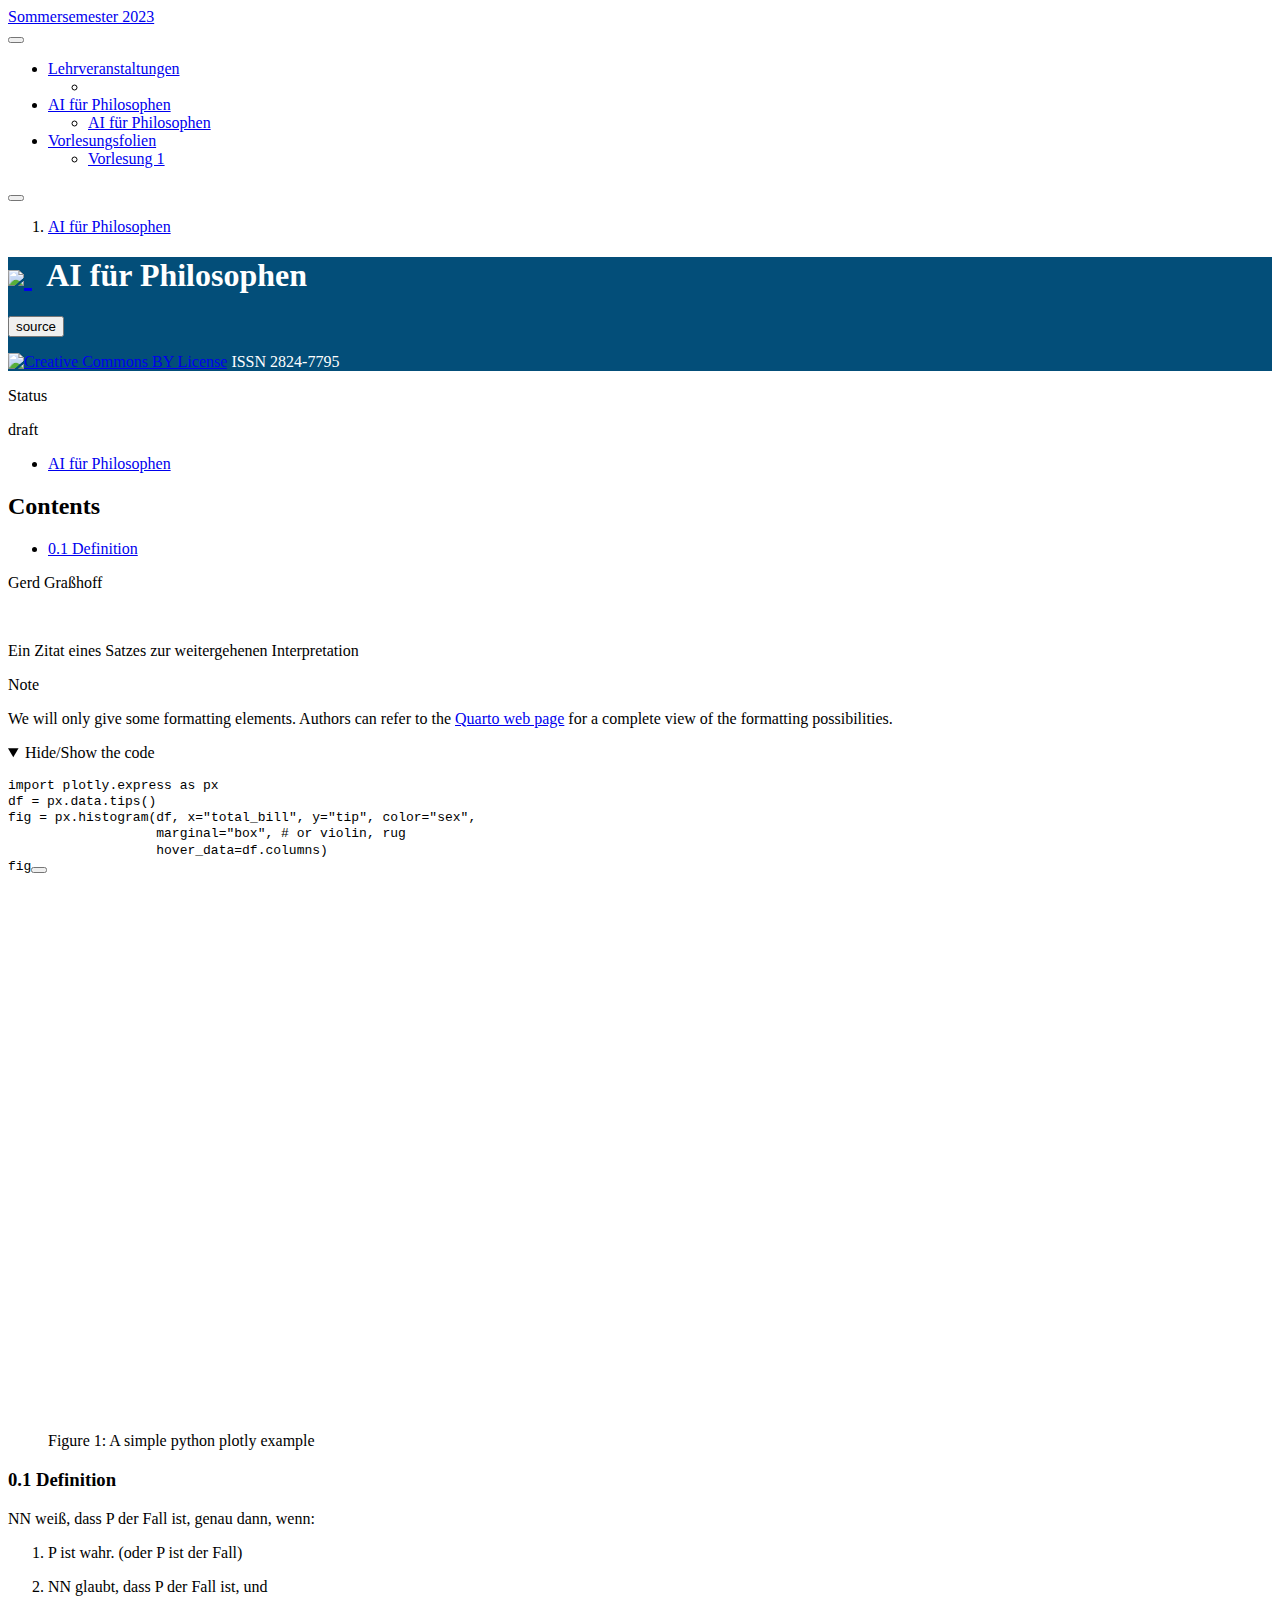
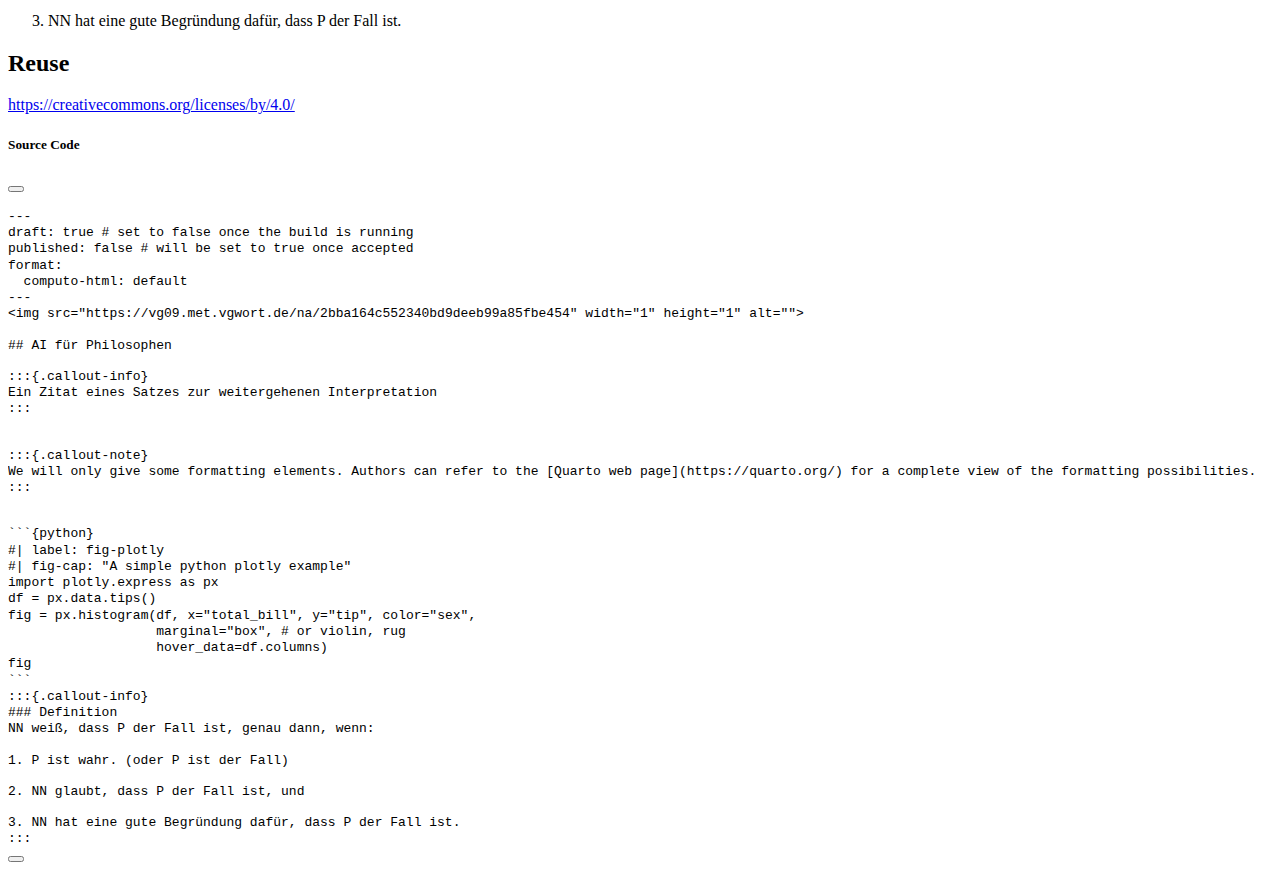
==== sources/kapitel1.html @ 169c11c6 "Built site for gh-pages" ====
<!DOCTYPE html>
<html xmlns="http://www.w3.org/1999/xhtml" lang="en" xml:lang="en"><head>

<meta charset="utf-8">
<meta name="generator" content="quarto-1.3.321">

<meta name="viewport" content="width=device-width, initial-scale=1.0, user-scalable=yes">


<title>Sommersemester 2023 – kapitel1</title>
<style>
code{white-space: pre-wrap;}
span.smallcaps{font-variant: small-caps;}
div.columns{display: flex; gap: min(4vw, 1.5em);}
div.column{flex: auto; overflow-x: auto;}
div.hanging-indent{margin-left: 1.5em; text-indent: -1.5em;}
ul.task-list{list-style: none;}
ul.task-list li input[type="checkbox"] {
  width: 0.8em;
  margin: 0 0.8em 0.2em -1em; /* quarto-specific, see https://github.com/quarto-dev/quarto-cli/issues/4556 */ 
  vertical-align: middle;
}
/* CSS for syntax highlighting */
pre > code.sourceCode { white-space: pre; position: relative; }
pre > code.sourceCode > span { display: inline-block; line-height: 1.25; }
pre > code.sourceCode > span:empty { height: 1.2em; }
.sourceCode { overflow: visible; }
code.sourceCode > span { color: inherit; text-decoration: inherit; }
div.sourceCode { margin: 1em 0; }
pre.sourceCode { margin: 0; }
@media screen {
div.sourceCode { overflow: auto; }
}
@media print {
pre > code.sourceCode { white-space: pre-wrap; }
pre > code.sourceCode > span { text-indent: -5em; padding-left: 5em; }
}
pre.numberSource code
  { counter-reset: source-line 0; }
pre.numberSource code > span
  { position: relative; left: -4em; counter-increment: source-line; }
pre.numberSource code > span > a:first-child::before
  { content: counter(source-line);
    position: relative; left: -1em; text-align: right; vertical-align: baseline;
    border: none; display: inline-block;
    -webkit-touch-callout: none; -webkit-user-select: none;
    -khtml-user-select: none; -moz-user-select: none;
    -ms-user-select: none; user-select: none;
    padding: 0 4px; width: 4em;
  }
pre.numberSource { margin-left: 3em;  padding-left: 4px; }
div.sourceCode
  {   }
@media screen {
pre > code.sourceCode > span > a:first-child::before { text-decoration: underline; }
}
</style>


<script src="../site_libs/quarto-nav/quarto-nav.js"></script>
<script src="../site_libs/quarto-nav/headroom.min.js"></script>
<script src="../site_libs/clipboard/clipboard.min.js"></script>
<script src="../site_libs/quarto-search/autocomplete.umd.js"></script>
<script src="../site_libs/quarto-search/fuse.min.js"></script>
<script src="../site_libs/quarto-search/quarto-search.js"></script>
<meta name="quarto:offset" content="../">
<script src="../site_libs/quarto-html/quarto.js"></script>
<script src="../site_libs/quarto-html/popper.min.js"></script>
<script src="../site_libs/quarto-html/tippy.umd.min.js"></script>
<script src="../site_libs/quarto-html/anchor.min.js"></script>
<link href="../site_libs/quarto-html/tippy.css" rel="stylesheet">
<link href="../site_libs/quarto-html/quarto-syntax-highlighting.css" rel="stylesheet" id="quarto-text-highlighting-styles">
<script src="../site_libs/bootstrap/bootstrap.min.js"></script>
<link href="../site_libs/bootstrap/bootstrap-icons.css" rel="stylesheet">
<link href="../site_libs/bootstrap/bootstrap.min.css" rel="stylesheet" id="quarto-bootstrap" data-mode="light">
<script id="quarto-search-options" type="application/json">{
  "location": "navbar",
  "copy-button": false,
  "collapse-after": 3,
  "panel-placement": "end",
  "type": "overlay",
  "limit": 20,
  "language": {
    "search-no-results-text": "No results",
    "search-matching-documents-text": "matching documents",
    "search-copy-link-title": "Copy link to search",
    "search-hide-matches-text": "Hide additional matches",
    "search-more-match-text": "more match in this document",
    "search-more-matches-text": "more matches in this document",
    "search-clear-button-title": "Clear",
    "search-detached-cancel-button-title": "Cancel",
    "search-submit-button-title": "Submit"
  }
}</script>
<script async="" src="https://www.googletagmanager.com/gtag/js?id=G-VY57SQPQ3S"></script>

<script type="text/javascript">

window.dataLayer = window.dataLayer || [];
function gtag(){dataLayer.push(arguments);}
gtag('js', new Date());
gtag('config', 'G-VY57SQPQ3S', { 'anonymize_ip': true});
</script>
<style>
    .quarto-title-block .quarto-title-banner,
    .quarto-title-block .quarto-title-banner h1,
    .quarto-title-block .quarto-title-banner h2,
    .quarto-title-block .quarto-title-banner h3,
    .quarto-title-block .quarto-title-banner h4,
    .quarto-title-block .quarto-title-banner h5,
    .quarto-title-block .quarto-title-banner h6
    {
      color: #FFFFFF;
background: #034E79;
    }
    </style>
<script src="https://cdnjs.cloudflare.com/ajax/libs/require.js/2.3.6/require.min.js" integrity="sha512-c3Nl8+7g4LMSTdrm621y7kf9v3SDPnhxLNhcjFJbKECVnmZHTdo+IRO05sNLTH/D3vA6u1X32ehoLC7WFVdheg==" crossorigin="anonymous"></script>
<script src="https://cdnjs.cloudflare.com/ajax/libs/jquery/3.5.1/jquery.min.js" integrity="sha512-bLT0Qm9VnAYZDflyKcBaQ2gg0hSYNQrJ8RilYldYQ1FxQYoCLtUjuuRuZo+fjqhx/qtq/1itJ0C2ejDxltZVFg==" crossorigin="anonymous"></script>
<script type="application/javascript">define('jquery', [],function() {return window.jQuery;})</script>
<script type="text/javascript">
window.PlotlyConfig = {MathJaxConfig: 'local'};
if (window.MathJax && window.MathJax.Hub && window.MathJax.Hub.Config) {window.MathJax.Hub.Config({SVG: {font: "STIX-Web"}});}
if (typeof require !== 'undefined') {
require.undef("plotly");
requirejs.config({
    paths: {
        'plotly': ['https://cdn.plot.ly/plotly-2.18.2.min']
    }
});
require(['plotly'], function(Plotly) {
    window._Plotly = Plotly;
});
}
</script>



</head>

<body class="nav-sidebar docked nav-fixed">

<div id="quarto-search-results"></div>
  <header id="quarto-header" class="headroom fixed-top">
    <nav class="navbar navbar-expand-lg navbar-dark ">
      <div class="navbar-container container-fluid">
      <div class="navbar-brand-container">
    <a class="navbar-brand" href="../index.html">
    <span class="navbar-title">Sommersemester 2023</span>
    </a>
  </div>
            <div id="quarto-search" class="" title="Search"></div>
          <button class="navbar-toggler" type="button" data-bs-toggle="collapse" data-bs-target="#navbarCollapse" aria-controls="navbarCollapse" aria-expanded="false" aria-label="Toggle navigation" onclick="if (window.quartoToggleHeadroom) { window.quartoToggleHeadroom(); }">
  <span class="navbar-toggler-icon"></span>
</button>
          <div class="collapse navbar-collapse" id="navbarCollapse">
            <ul class="navbar-nav navbar-nav-scroll me-auto">
  <li class="nav-item dropdown ">
    <a class="nav-link dropdown-toggle" href="#" id="nav-menu-lehrveranstaltungen" role="button" data-bs-toggle="dropdown" aria-expanded="false" rel="" target="">
 <span class="menu-text">Lehrveranstaltungen</span>
    </a>
    <ul class="dropdown-menu" aria-labelledby="nav-menu-lehrveranstaltungen">    
        <li>
    <a class="dropdown-item" href="../sources/intro.qmd" rel="" target="">
 <span class="dropdown-text"></span></a>
  </li>  
    </ul>
  </li>
  <li class="nav-item dropdown ">
    <a class="nav-link dropdown-toggle" href="#" id="nav-menu-ai-für-philosophen" role="button" data-bs-toggle="dropdown" aria-expanded="false" rel="" target="">
 <span class="menu-text">AI für Philosophen</span>
    </a>
    <ul class="dropdown-menu" aria-labelledby="nav-menu-ai-für-philosophen">    
        <li>
    <a class="dropdown-item" href="../sources/kapitel1.html" rel="" target="">
 <span class="dropdown-text">AI für Philosophen</span></a>
  </li>  
    </ul>
  </li>
  <li class="nav-item dropdown ">
    <a class="nav-link dropdown-toggle" href="#" id="nav-menu-vorlesungsfolien" role="button" data-bs-toggle="dropdown" aria-expanded="false" rel="" target="">
 <span class="menu-text">Vorlesungsfolien</span>
    </a>
    <ul class="dropdown-menu" aria-labelledby="nav-menu-vorlesungsfolien">    
        <li>
    <a class="dropdown-item" href="../lecture/folien1.html" rel="" target="">
 <span class="dropdown-text">Vorlesung 1</span></a>
  </li>  
    </ul>
  </li>
</ul>
            <div class="quarto-navbar-tools ms-auto">
</div>
          </div> <!-- /navcollapse -->
      </div> <!-- /container-fluid -->
    </nav>
  <nav class="quarto-secondary-nav">
    <div class="container-fluid d-flex">
      <button type="button" class="quarto-btn-toggle btn" data-bs-toggle="collapse" data-bs-target="#quarto-sidebar,#quarto-sidebar-glass" aria-controls="quarto-sidebar" aria-expanded="false" aria-label="Toggle sidebar navigation" onclick="if (window.quartoToggleHeadroom) { window.quartoToggleHeadroom(); }">
        <i class="bi bi-layout-text-sidebar-reverse"></i>
      </button>
      <nav class="quarto-page-breadcrumbs" aria-label="breadcrumb"><ol class="breadcrumb"><li class="breadcrumb-item"><a href="../sources/kapitel1.html">AI für Philosophen</a></li></ol></nav>
      <a class="flex-grow-1" role="button" data-bs-toggle="collapse" data-bs-target="#quarto-sidebar,#quarto-sidebar-glass" aria-controls="quarto-sidebar" aria-expanded="false" aria-label="Toggle sidebar navigation" onclick="if (window.quartoToggleHeadroom) { window.quartoToggleHeadroom(); }">      
      </a>
    </div>
  </nav>
</header>
<!-- content -->
<header id="title-block-header" class="quarto-title-block default page-columns page-full">
  
  <div class="quarto-title-banner page-columns page-full">
    <div class="quarto-title column-body">
      <div class="quarto-title-block"><div><h1 class="title"><a href="https://computo.sfds.asso.fr">
        <img src="https://computo.sfds.asso.fr/assets/img/logo_notext_white.png" height="60px">
      </a> &nbsp; AI für Philosophen</h1><button type="button" class="btn code-tools-button" id="quarto-code-tools-source"><i class="bi"></i> source</button></div></div>
            <p><a href="http://creativecommons.org/licenses/by/4.0/"><img src="https://i.creativecommons.org/l/by/4.0/80x15.png" alt="Creative Commons BY License"></a>
ISSN 2824-7795</p>
                </div>
  </div>
    
                    
  <div class="quarto-title-meta">
                              
                                    
      
                  
    
    <div>
      <div class="quarto-title-meta-heading">Status</div>
      <div class="quarto-title-meta-contents">
              <p class="date">draft</p>
                  </div>
    </div>

  </div>
                                                

  </header><div id="quarto-content" class="quarto-container page-columns page-rows-contents page-layout-article page-navbar">
<!-- sidebar -->
  <nav id="quarto-sidebar" class="sidebar collapse collapse-horizontal sidebar-navigation docked overflow-auto">
    <div class="sidebar-menu-container"> 
    <ul class="list-unstyled mt-1">
        <li class="sidebar-item">
  <div class="sidebar-item-container"> 
  <a href="../sources/kapitel1.html" class="sidebar-item-text sidebar-link active">
 <span class="menu-text">AI für Philosophen</span></a>
  </div>
</li>
    </ul>
    </div>
</nav>
<div id="quarto-sidebar-glass" data-bs-toggle="collapse" data-bs-target="#quarto-sidebar,#quarto-sidebar-glass"></div>
<!-- margin-sidebar -->
    <div id="quarto-margin-sidebar" class="sidebar margin-sidebar">
        <nav id="TOC" role="doc-toc" class="toc-active">
    <h2 id="toc-title">Contents</h2>
   
  <ul>
  <li><a href="#definition" id="toc-definition" class="nav-link active" data-scroll-target="#definition"><span class="header-section-number">0.1</span> Definition</a></li>
  </ul>
</nav>
    </div>
<!-- main -->
<main class="content quarto-banner-title-block" id="quarto-document-content">


<p>Gerd Graßhoff</p>
<p><img src="https://vg09.met.vgwort.de/na/2bba164c552340bd9deeb99a85fbe454" width="1" height="1" alt=""></p>
<div class="callout-info">
<p>Ein Zitat eines Satzes zur weitergehenen Interpretation</p>
</div>
<div class="callout callout-style-default callout-note callout-titled">
<div class="callout-header d-flex align-content-center">
<div class="callout-icon-container">
<i class="callout-icon"></i>
</div>
<div class="callout-title-container flex-fill">
Note
</div>
</div>
<div class="callout-body-container callout-body">
<p>We will only give some formatting elements. Authors can refer to the <a href="https://quarto.org/">Quarto web page</a> for a complete view of the formatting possibilities.</p>
</div>
</div>
<div class="cell" data-execution_count="1">
<details open="">
<summary>Hide/Show the code</summary>
<div class="sourceCode cell-code" id="cb1"><pre class="sourceCode python code-with-copy"><code class="sourceCode python"><span id="cb1-1"><a href="#cb1-1" aria-hidden="true" tabindex="-1"></a><span class="im">import</span> plotly.express <span class="im">as</span> px</span>
<span id="cb1-2"><a href="#cb1-2" aria-hidden="true" tabindex="-1"></a>df <span class="op">=</span> px.data.tips()</span>
<span id="cb1-3"><a href="#cb1-3" aria-hidden="true" tabindex="-1"></a>fig <span class="op">=</span> px.histogram(df, x<span class="op">=</span><span class="st">"total_bill"</span>, y<span class="op">=</span><span class="st">"tip"</span>, color<span class="op">=</span><span class="st">"sex"</span>,</span>
<span id="cb1-4"><a href="#cb1-4" aria-hidden="true" tabindex="-1"></a>                   marginal<span class="op">=</span><span class="st">"box"</span>, <span class="co"># or violin, rug</span></span>
<span id="cb1-5"><a href="#cb1-5" aria-hidden="true" tabindex="-1"></a>                   hover_data<span class="op">=</span>df.columns)</span>
<span id="cb1-6"><a href="#cb1-6" aria-hidden="true" tabindex="-1"></a>fig</span></code><button title="Copy to Clipboard" class="code-copy-button"><i class="bi"></i></button></pre></div>
</details>
<div id="fig-plotly" class="quarto-figure quarto-figure-center anchored">
<figure class="figure">

<div>                            <div id="c233958d-528e-4ef5-ba93-68f41c812ea9" class="plotly-graph-div" style="height:525px; width:100%;"></div>            <script type="text/javascript">                require(["plotly"], function(Plotly) {                    window.PLOTLYENV=window.PLOTLYENV || {};                                    if (document.getElementById("c233958d-528e-4ef5-ba93-68f41c812ea9")) {                    Plotly.newPlot(                        "c233958d-528e-4ef5-ba93-68f41c812ea9",                        [{"alignmentgroup":"True","bingroup":"x","histfunc":"sum","hovertemplate":"sex=Female<br>total_bill=%{x}<br>sum of tip=%{y}<extra></extra>","legendgroup":"Female","marker":{"color":"#636efa","pattern":{"shape":""}},"name":"Female","offsetgroup":"Female","orientation":"v","showlegend":true,"x":[16.99,24.59,35.26,14.83,10.33,16.97,20.29,15.77,19.65,15.06,20.69,16.93,10.29,34.81,26.41,16.45,3.07,17.07,26.86,25.28,14.73,10.07,34.83,5.75,16.32,22.75,11.35,15.38,44.3,22.42,20.92,14.31,7.25,25.71,17.31,10.65,12.43,24.08,13.42,12.48,29.8,14.52,11.38,20.27,11.17,12.26,18.26,8.51,10.33,14.15,13.16,17.47,27.05,16.43,8.35,18.64,11.87,29.85,25.0,13.39,16.21,17.51,10.59,10.63,9.6,20.9,18.15,19.81,43.11,13.0,12.74,13.0,16.4,16.47,12.76,13.27,28.17,12.9,30.14,13.42,15.98,16.27,10.09,22.12,35.83,27.18,18.78],"xaxis":"x","y":[1.01,3.61,5.0,3.02,1.67,3.5,2.75,2.23,3.0,3.0,2.45,3.07,2.6,5.2,1.5,2.47,1.0,3.0,3.14,5.0,2.2,1.83,5.17,1.0,4.3,3.25,2.5,3.0,2.5,3.48,4.08,4.0,1.0,4.0,3.5,1.5,1.8,2.92,1.68,2.52,4.2,2.0,2.0,2.83,1.5,2.0,3.25,1.25,2.0,2.0,2.75,3.5,5.0,2.3,1.5,1.36,1.63,5.14,3.75,2.61,2.0,3.0,1.61,2.0,4.0,3.5,3.5,4.19,5.0,2.0,2.01,2.0,2.5,3.23,2.23,2.5,6.5,1.1,3.09,3.48,3.0,2.5,2.0,2.88,4.67,2.0,3.0],"yaxis":"y","type":"histogram"},{"alignmentgroup":"True","customdata":[["Female","No","Sun","Dinner",2],["Female","No","Sun","Dinner",4],["Female","No","Sun","Dinner",4],["Female","No","Sun","Dinner",2],["Female","No","Sun","Dinner",3],["Female","No","Sun","Dinner",3],["Female","No","Sat","Dinner",2],["Female","No","Sat","Dinner",2],["Female","No","Sat","Dinner",2],["Female","No","Sat","Dinner",2],["Female","No","Sat","Dinner",4],["Female","No","Sat","Dinner",3],["Female","No","Sun","Dinner",2],["Female","No","Sun","Dinner",4],["Female","No","Sat","Dinner",2],["Female","No","Sat","Dinner",2],["Female","Yes","Sat","Dinner",1],["Female","No","Sat","Dinner",3],["Female","Yes","Sat","Dinner",2],["Female","Yes","Sat","Dinner",2],["Female","No","Sat","Dinner",2],["Female","No","Thur","Lunch",1],["Female","No","Thur","Lunch",4],["Female","Yes","Fri","Dinner",2],["Female","Yes","Fri","Dinner",2],["Female","No","Fri","Dinner",2],["Female","Yes","Fri","Dinner",2],["Female","Yes","Fri","Dinner",2],["Female","Yes","Sat","Dinner",3],["Female","Yes","Sat","Dinner",2],["Female","No","Sat","Dinner",2],["Female","Yes","Sat","Dinner",2],["Female","No","Sat","Dinner",1],["Female","No","Sun","Dinner",3],["Female","No","Sun","Dinner",2],["Female","No","Thur","Lunch",2],["Female","No","Thur","Lunch",2],["Female","No","Thur","Lunch",4],["Female","No","Thur","Lunch",2],["Female","No","Thur","Lunch",2],["Female","No","Thur","Lunch",6],["Female","No","Thur","Lunch",2],["Female","No","Thur","Lunch",2],["Female","No","Thur","Lunch",2],["Female","No","Thur","Lunch",2],["Female","No","Thur","Lunch",2],["Female","No","Thur","Lunch",2],["Female","No","Thur","Lunch",2],["Female","No","Thur","Lunch",2],["Female","No","Thur","Lunch",2],["Female","No","Thur","Lunch",2],["Female","No","Thur","Lunch",2],["Female","No","Thur","Lunch",6],["Female","No","Thur","Lunch",2],["Female","No","Thur","Lunch",2],["Female","No","Thur","Lunch",3],["Female","No","Thur","Lunch",2],["Female","No","Sun","Dinner",5],["Female","No","Sun","Dinner",4],["Female","No","Sun","Dinner",2],["Female","No","Sun","Dinner",3],["Female","Yes","Sun","Dinner",2],["Female","Yes","Sat","Dinner",2],["Female","Yes","Sat","Dinner",2],["Female","Yes","Sun","Dinner",2],["Female","Yes","Sun","Dinner",3],["Female","Yes","Sun","Dinner",3],["Female","Yes","Thur","Lunch",2],["Female","Yes","Thur","Lunch",4],["Female","Yes","Thur","Lunch",2],["Female","Yes","Thur","Lunch",2],["Female","Yes","Thur","Lunch",2],["Female","Yes","Thur","Lunch",2],["Female","Yes","Thur","Lunch",3],["Female","Yes","Sat","Dinner",2],["Female","Yes","Sat","Dinner",2],["Female","Yes","Sat","Dinner",3],["Female","Yes","Sat","Dinner",2],["Female","Yes","Sat","Dinner",4],["Female","Yes","Fri","Lunch",2],["Female","No","Fri","Lunch",3],["Female","Yes","Fri","Lunch",2],["Female","Yes","Fri","Lunch",2],["Female","Yes","Sat","Dinner",2],["Female","No","Sat","Dinner",3],["Female","Yes","Sat","Dinner",2],["Female","No","Thur","Dinner",2]],"hovertemplate":"sex=%{customdata[0]}<br>total_bill=%{x}<br>smoker=%{customdata[1]}<br>day=%{customdata[2]}<br>time=%{customdata[3]}<br>size=%{customdata[4]}<extra></extra>","legendgroup":"Female","marker":{"color":"#636efa"},"name":"Female","notched":true,"offsetgroup":"Female","showlegend":false,"x":[16.99,24.59,35.26,14.83,10.33,16.97,20.29,15.77,19.65,15.06,20.69,16.93,10.29,34.81,26.41,16.45,3.07,17.07,26.86,25.28,14.73,10.07,34.83,5.75,16.32,22.75,11.35,15.38,44.3,22.42,20.92,14.31,7.25,25.71,17.31,10.65,12.43,24.08,13.42,12.48,29.8,14.52,11.38,20.27,11.17,12.26,18.26,8.51,10.33,14.15,13.16,17.47,27.05,16.43,8.35,18.64,11.87,29.85,25.0,13.39,16.21,17.51,10.59,10.63,9.6,20.9,18.15,19.81,43.11,13.0,12.74,13.0,16.4,16.47,12.76,13.27,28.17,12.9,30.14,13.42,15.98,16.27,10.09,22.12,35.83,27.18,18.78],"xaxis":"x2","yaxis":"y2","type":"box"},{"alignmentgroup":"True","bingroup":"x","histfunc":"sum","hovertemplate":"sex=Male<br>total_bill=%{x}<br>sum of tip=%{y}<extra></extra>","legendgroup":"Male","marker":{"color":"#EF553B","pattern":{"shape":""}},"name":"Male","offsetgroup":"Male","orientation":"v","showlegend":true,"x":[10.34,21.01,23.68,25.29,8.77,26.88,15.04,14.78,10.27,15.42,18.43,21.58,16.29,20.65,17.92,39.42,19.82,17.81,13.37,12.69,21.7,9.55,18.35,17.78,24.06,16.31,18.69,31.27,16.04,17.46,13.94,9.68,30.4,18.29,22.23,32.4,28.55,18.04,12.54,9.94,25.56,19.49,38.01,11.24,48.27,20.29,13.81,11.02,18.29,17.59,20.08,20.23,15.01,12.02,10.51,17.92,27.2,22.76,17.29,19.44,16.66,32.68,15.98,13.03,18.28,24.71,21.16,28.97,22.49,40.17,27.28,12.03,21.01,12.46,15.36,20.49,25.21,18.24,14.0,38.07,23.95,29.93,11.69,14.26,15.95,8.52,22.82,19.08,16.0,34.3,41.19,9.78,7.51,14.07,13.13,17.26,24.55,19.77,48.17,16.49,21.5,12.66,13.81,24.52,20.76,31.71,50.81,15.81,7.25,31.85,16.82,32.9,17.89,14.48,34.63,34.65,23.33,45.35,23.17,40.55,20.69,30.46,23.1,15.69,28.44,15.48,16.58,7.56,10.34,13.51,18.71,20.53,26.59,38.73,24.27,30.06,25.89,48.33,28.15,11.59,7.74,12.16,8.58,13.42,20.45,13.28,24.01,15.69,11.61,10.77,15.53,10.07,12.6,32.83,29.03,22.67,17.82],"xaxis":"x","y":[1.66,3.5,3.31,4.71,2.0,3.12,1.96,3.23,1.71,1.57,3.0,3.92,3.71,3.35,4.08,7.58,3.18,2.34,2.0,2.0,4.3,1.45,2.5,3.27,3.6,2.0,2.31,5.0,2.24,2.54,3.06,1.32,5.6,3.0,5.0,6.0,2.05,3.0,2.5,1.56,4.34,3.51,3.0,1.76,6.73,3.21,2.0,1.98,3.76,2.64,3.15,2.01,2.09,1.97,1.25,3.08,4.0,3.0,2.71,3.0,3.4,5.0,2.03,2.0,4.0,5.85,3.0,3.0,3.5,4.73,4.0,1.5,3.0,1.5,1.64,4.06,4.29,3.76,3.0,4.0,2.55,5.07,2.31,2.5,2.0,1.48,2.18,1.5,2.0,6.7,5.0,1.73,2.0,2.5,2.0,2.74,2.0,2.0,5.0,2.0,3.5,2.5,2.0,3.48,2.24,4.5,10.0,3.16,5.15,3.18,4.0,3.11,2.0,2.0,3.55,3.68,5.65,3.5,6.5,3.0,5.0,2.0,4.0,1.5,2.56,2.02,4.0,1.44,2.0,2.0,4.0,4.0,3.41,3.0,2.03,2.0,5.16,9.0,3.0,1.5,1.44,2.2,1.92,1.58,3.0,2.72,2.0,3.0,3.39,1.47,3.0,1.25,1.0,1.17,5.92,2.0,1.75],"yaxis":"y","type":"histogram"},{"alignmentgroup":"True","customdata":[["Male","No","Sun","Dinner",3],["Male","No","Sun","Dinner",3],["Male","No","Sun","Dinner",2],["Male","No","Sun","Dinner",4],["Male","No","Sun","Dinner",2],["Male","No","Sun","Dinner",4],["Male","No","Sun","Dinner",2],["Male","No","Sun","Dinner",2],["Male","No","Sun","Dinner",2],["Male","No","Sun","Dinner",2],["Male","No","Sun","Dinner",4],["Male","No","Sun","Dinner",2],["Male","No","Sun","Dinner",3],["Male","No","Sat","Dinner",3],["Male","No","Sat","Dinner",2],["Male","No","Sat","Dinner",4],["Male","No","Sat","Dinner",2],["Male","No","Sat","Dinner",4],["Male","No","Sat","Dinner",2],["Male","No","Sat","Dinner",2],["Male","No","Sat","Dinner",2],["Male","No","Sat","Dinner",2],["Male","No","Sat","Dinner",4],["Male","No","Sat","Dinner",2],["Male","No","Sat","Dinner",3],["Male","No","Sat","Dinner",3],["Male","No","Sat","Dinner",3],["Male","No","Sat","Dinner",3],["Male","No","Sat","Dinner",3],["Male","No","Sun","Dinner",2],["Male","No","Sun","Dinner",2],["Male","No","Sun","Dinner",2],["Male","No","Sun","Dinner",4],["Male","No","Sun","Dinner",2],["Male","No","Sun","Dinner",2],["Male","No","Sun","Dinner",4],["Male","No","Sun","Dinner",3],["Male","No","Sun","Dinner",2],["Male","No","Sun","Dinner",2],["Male","No","Sun","Dinner",2],["Male","No","Sun","Dinner",4],["Male","No","Sun","Dinner",2],["Male","Yes","Sat","Dinner",4],["Male","Yes","Sat","Dinner",2],["Male","No","Sat","Dinner",4],["Male","Yes","Sat","Dinner",2],["Male","Yes","Sat","Dinner",2],["Male","Yes","Sat","Dinner",2],["Male","Yes","Sat","Dinner",4],["Male","No","Sat","Dinner",3],["Male","No","Sat","Dinner",3],["Male","No","Sat","Dinner",2],["Male","Yes","Sat","Dinner",2],["Male","No","Sat","Dinner",2],["Male","No","Sat","Dinner",2],["Male","Yes","Sat","Dinner",2],["Male","No","Thur","Lunch",4],["Male","No","Thur","Lunch",2],["Male","No","Thur","Lunch",2],["Male","Yes","Thur","Lunch",2],["Male","No","Thur","Lunch",2],["Male","Yes","Thur","Lunch",2],["Male","No","Thur","Lunch",2],["Male","No","Thur","Lunch",2],["Male","No","Thur","Lunch",2],["Male","No","Thur","Lunch",2],["Male","No","Thur","Lunch",2],["Male","Yes","Fri","Dinner",2],["Male","No","Fri","Dinner",2],["Male","Yes","Fri","Dinner",4],["Male","Yes","Fri","Dinner",2],["Male","Yes","Fri","Dinner",2],["Male","Yes","Fri","Dinner",2],["Male","No","Fri","Dinner",2],["Male","Yes","Sat","Dinner",2],["Male","Yes","Sat","Dinner",2],["Male","Yes","Sat","Dinner",2],["Male","No","Sat","Dinner",2],["Male","No","Sat","Dinner",2],["Male","No","Sun","Dinner",3],["Male","No","Sun","Dinner",2],["Male","No","Sun","Dinner",4],["Male","No","Thur","Lunch",2],["Male","No","Thur","Lunch",2],["Male","No","Thur","Lunch",2],["Male","No","Thur","Lunch",2],["Male","No","Thur","Lunch",3],["Male","No","Thur","Lunch",2],["Male","Yes","Thur","Lunch",2],["Male","No","Thur","Lunch",6],["Male","No","Thur","Lunch",5],["Male","No","Thur","Lunch",2],["Male","No","Thur","Lunch",2],["Male","No","Sun","Dinner",2],["Male","No","Sun","Dinner",2],["Male","No","Sun","Dinner",3],["Male","No","Sun","Dinner",4],["Male","No","Sun","Dinner",4],["Male","No","Sun","Dinner",6],["Male","No","Sun","Dinner",4],["Male","No","Sun","Dinner",4],["Male","No","Sun","Dinner",2],["Male","No","Sun","Dinner",2],["Male","No","Sun","Dinner",3],["Male","No","Sun","Dinner",2],["Male","No","Sun","Dinner",4],["Male","Yes","Sat","Dinner",3],["Male","Yes","Sat","Dinner",2],["Male","Yes","Sun","Dinner",2],["Male","Yes","Sun","Dinner",2],["Male","Yes","Sun","Dinner",2],["Male","Yes","Sun","Dinner",2],["Male","Yes","Sun","Dinner",2],["Male","Yes","Sun","Dinner",2],["Male","Yes","Sun","Dinner",2],["Male","Yes","Sun","Dinner",4],["Male","Yes","Sun","Dinner",2],["Male","Yes","Sun","Dinner",3],["Male","Yes","Sun","Dinner",4],["Male","Yes","Sun","Dinner",2],["Male","No","Sun","Dinner",5],["Male","Yes","Sun","Dinner",5],["Male","Yes","Sun","Dinner",3],["Male","Yes","Sun","Dinner",2],["Male","Yes","Thur","Lunch",2],["Male","Yes","Thur","Lunch",2],["Male","Yes","Thur","Lunch",2],["Male","No","Thur","Lunch",2],["Male","Yes","Thur","Lunch",2],["Male","Yes","Thur","Lunch",2],["Male","Yes","Thur","Lunch",3],["Male","Yes","Thur","Lunch",4],["Male","Yes","Sat","Dinner",3],["Male","Yes","Sat","Dinner",4],["Male","Yes","Sat","Dinner",2],["Male","Yes","Sat","Dinner",3],["Male","Yes","Sat","Dinner",4],["Male","No","Sat","Dinner",4],["Male","Yes","Sat","Dinner",5],["Male","Yes","Sat","Dinner",2],["Male","Yes","Sat","Dinner",2],["Male","Yes","Fri","Lunch",2],["Male","Yes","Fri","Lunch",1],["Male","Yes","Fri","Lunch",2],["Male","No","Sat","Dinner",4],["Male","No","Sat","Dinner",2],["Male","Yes","Sat","Dinner",4],["Male","Yes","Sat","Dinner",3],["Male","No","Sat","Dinner",2],["Male","No","Sat","Dinner",2],["Male","Yes","Sat","Dinner",2],["Male","No","Sat","Dinner",2],["Male","Yes","Sat","Dinner",2],["Male","Yes","Sat","Dinner",2],["Male","No","Sat","Dinner",3],["Male","Yes","Sat","Dinner",2],["Male","No","Sat","Dinner",2]],"hovertemplate":"sex=%{customdata[0]}<br>total_bill=%{x}<br>smoker=%{customdata[1]}<br>day=%{customdata[2]}<br>time=%{customdata[3]}<br>size=%{customdata[4]}<extra></extra>","legendgroup":"Male","marker":{"color":"#EF553B"},"name":"Male","notched":true,"offsetgroup":"Male","showlegend":false,"x":[10.34,21.01,23.68,25.29,8.77,26.88,15.04,14.78,10.27,15.42,18.43,21.58,16.29,20.65,17.92,39.42,19.82,17.81,13.37,12.69,21.7,9.55,18.35,17.78,24.06,16.31,18.69,31.27,16.04,17.46,13.94,9.68,30.4,18.29,22.23,32.4,28.55,18.04,12.54,9.94,25.56,19.49,38.01,11.24,48.27,20.29,13.81,11.02,18.29,17.59,20.08,20.23,15.01,12.02,10.51,17.92,27.2,22.76,17.29,19.44,16.66,32.68,15.98,13.03,18.28,24.71,21.16,28.97,22.49,40.17,27.28,12.03,21.01,12.46,15.36,20.49,25.21,18.24,14.0,38.07,23.95,29.93,11.69,14.26,15.95,8.52,22.82,19.08,16.0,34.3,41.19,9.78,7.51,14.07,13.13,17.26,24.55,19.77,48.17,16.49,21.5,12.66,13.81,24.52,20.76,31.71,50.81,15.81,7.25,31.85,16.82,32.9,17.89,14.48,34.63,34.65,23.33,45.35,23.17,40.55,20.69,30.46,23.1,15.69,28.44,15.48,16.58,7.56,10.34,13.51,18.71,20.53,26.59,38.73,24.27,30.06,25.89,48.33,28.15,11.59,7.74,12.16,8.58,13.42,20.45,13.28,24.01,15.69,11.61,10.77,15.53,10.07,12.6,32.83,29.03,22.67,17.82],"xaxis":"x2","yaxis":"y2","type":"box"}],                        {"template":{"data":{"histogram2dcontour":[{"type":"histogram2dcontour","colorbar":{"outlinewidth":0,"ticks":""},"colorscale":[[0.0,"#0d0887"],[0.1111111111111111,"#46039f"],[0.2222222222222222,"#7201a8"],[0.3333333333333333,"#9c179e"],[0.4444444444444444,"#bd3786"],[0.5555555555555556,"#d8576b"],[0.6666666666666666,"#ed7953"],[0.7777777777777778,"#fb9f3a"],[0.8888888888888888,"#fdca26"],[1.0,"#f0f921"]]}],"choropleth":[{"type":"choropleth","colorbar":{"outlinewidth":0,"ticks":""}}],"histogram2d":[{"type":"histogram2d","colorbar":{"outlinewidth":0,"ticks":""},"colorscale":[[0.0,"#0d0887"],[0.1111111111111111,"#46039f"],[0.2222222222222222,"#7201a8"],[0.3333333333333333,"#9c179e"],[0.4444444444444444,"#bd3786"],[0.5555555555555556,"#d8576b"],[0.6666666666666666,"#ed7953"],[0.7777777777777778,"#fb9f3a"],[0.8888888888888888,"#fdca26"],[1.0,"#f0f921"]]}],"heatmap":[{"type":"heatmap","colorbar":{"outlinewidth":0,"ticks":""},"colorscale":[[0.0,"#0d0887"],[0.1111111111111111,"#46039f"],[0.2222222222222222,"#7201a8"],[0.3333333333333333,"#9c179e"],[0.4444444444444444,"#bd3786"],[0.5555555555555556,"#d8576b"],[0.6666666666666666,"#ed7953"],[0.7777777777777778,"#fb9f3a"],[0.8888888888888888,"#fdca26"],[1.0,"#f0f921"]]}],"heatmapgl":[{"type":"heatmapgl","colorbar":{"outlinewidth":0,"ticks":""},"colorscale":[[0.0,"#0d0887"],[0.1111111111111111,"#46039f"],[0.2222222222222222,"#7201a8"],[0.3333333333333333,"#9c179e"],[0.4444444444444444,"#bd3786"],[0.5555555555555556,"#d8576b"],[0.6666666666666666,"#ed7953"],[0.7777777777777778,"#fb9f3a"],[0.8888888888888888,"#fdca26"],[1.0,"#f0f921"]]}],"contourcarpet":[{"type":"contourcarpet","colorbar":{"outlinewidth":0,"ticks":""}}],"contour":[{"type":"contour","colorbar":{"outlinewidth":0,"ticks":""},"colorscale":[[0.0,"#0d0887"],[0.1111111111111111,"#46039f"],[0.2222222222222222,"#7201a8"],[0.3333333333333333,"#9c179e"],[0.4444444444444444,"#bd3786"],[0.5555555555555556,"#d8576b"],[0.6666666666666666,"#ed7953"],[0.7777777777777778,"#fb9f3a"],[0.8888888888888888,"#fdca26"],[1.0,"#f0f921"]]}],"surface":[{"type":"surface","colorbar":{"outlinewidth":0,"ticks":""},"colorscale":[[0.0,"#0d0887"],[0.1111111111111111,"#46039f"],[0.2222222222222222,"#7201a8"],[0.3333333333333333,"#9c179e"],[0.4444444444444444,"#bd3786"],[0.5555555555555556,"#d8576b"],[0.6666666666666666,"#ed7953"],[0.7777777777777778,"#fb9f3a"],[0.8888888888888888,"#fdca26"],[1.0,"#f0f921"]]}],"mesh3d":[{"type":"mesh3d","colorbar":{"outlinewidth":0,"ticks":""}}],"scatter":[{"fillpattern":{"fillmode":"overlay","size":10,"solidity":0.2},"type":"scatter"}],"parcoords":[{"type":"parcoords","line":{"colorbar":{"outlinewidth":0,"ticks":""}}}],"scatterpolargl":[{"type":"scatterpolargl","marker":{"colorbar":{"outlinewidth":0,"ticks":""}}}],"bar":[{"error_x":{"color":"#2a3f5f"},"error_y":{"color":"#2a3f5f"},"marker":{"line":{"color":"#E5ECF6","width":0.5},"pattern":{"fillmode":"overlay","size":10,"solidity":0.2}},"type":"bar"}],"scattergeo":[{"type":"scattergeo","marker":{"colorbar":{"outlinewidth":0,"ticks":""}}}],"scatterpolar":[{"type":"scatterpolar","marker":{"colorbar":{"outlinewidth":0,"ticks":""}}}],"histogram":[{"marker":{"pattern":{"fillmode":"overlay","size":10,"solidity":0.2}},"type":"histogram"}],"scattergl":[{"type":"scattergl","marker":{"colorbar":{"outlinewidth":0,"ticks":""}}}],"scatter3d":[{"type":"scatter3d","line":{"colorbar":{"outlinewidth":0,"ticks":""}},"marker":{"colorbar":{"outlinewidth":0,"ticks":""}}}],"scattermapbox":[{"type":"scattermapbox","marker":{"colorbar":{"outlinewidth":0,"ticks":""}}}],"scatterternary":[{"type":"scatterternary","marker":{"colorbar":{"outlinewidth":0,"ticks":""}}}],"scattercarpet":[{"type":"scattercarpet","marker":{"colorbar":{"outlinewidth":0,"ticks":""}}}],"carpet":[{"aaxis":{"endlinecolor":"#2a3f5f","gridcolor":"white","linecolor":"white","minorgridcolor":"white","startlinecolor":"#2a3f5f"},"baxis":{"endlinecolor":"#2a3f5f","gridcolor":"white","linecolor":"white","minorgridcolor":"white","startlinecolor":"#2a3f5f"},"type":"carpet"}],"table":[{"cells":{"fill":{"color":"#EBF0F8"},"line":{"color":"white"}},"header":{"fill":{"color":"#C8D4E3"},"line":{"color":"white"}},"type":"table"}],"barpolar":[{"marker":{"line":{"color":"#E5ECF6","width":0.5},"pattern":{"fillmode":"overlay","size":10,"solidity":0.2}},"type":"barpolar"}],"pie":[{"automargin":true,"type":"pie"}]},"layout":{"autotypenumbers":"strict","colorway":["#636efa","#EF553B","#00cc96","#ab63fa","#FFA15A","#19d3f3","#FF6692","#B6E880","#FF97FF","#FECB52"],"font":{"color":"#2a3f5f"},"hovermode":"closest","hoverlabel":{"align":"left"},"paper_bgcolor":"white","plot_bgcolor":"#E5ECF6","polar":{"bgcolor":"#E5ECF6","angularaxis":{"gridcolor":"white","linecolor":"white","ticks":""},"radialaxis":{"gridcolor":"white","linecolor":"white","ticks":""}},"ternary":{"bgcolor":"#E5ECF6","aaxis":{"gridcolor":"white","linecolor":"white","ticks":""},"baxis":{"gridcolor":"white","linecolor":"white","ticks":""},"caxis":{"gridcolor":"white","linecolor":"white","ticks":""}},"coloraxis":{"colorbar":{"outlinewidth":0,"ticks":""}},"colorscale":{"sequential":[[0.0,"#0d0887"],[0.1111111111111111,"#46039f"],[0.2222222222222222,"#7201a8"],[0.3333333333333333,"#9c179e"],[0.4444444444444444,"#bd3786"],[0.5555555555555556,"#d8576b"],[0.6666666666666666,"#ed7953"],[0.7777777777777778,"#fb9f3a"],[0.8888888888888888,"#fdca26"],[1.0,"#f0f921"]],"sequentialminus":[[0.0,"#0d0887"],[0.1111111111111111,"#46039f"],[0.2222222222222222,"#7201a8"],[0.3333333333333333,"#9c179e"],[0.4444444444444444,"#bd3786"],[0.5555555555555556,"#d8576b"],[0.6666666666666666,"#ed7953"],[0.7777777777777778,"#fb9f3a"],[0.8888888888888888,"#fdca26"],[1.0,"#f0f921"]],"diverging":[[0,"#8e0152"],[0.1,"#c51b7d"],[0.2,"#de77ae"],[0.3,"#f1b6da"],[0.4,"#fde0ef"],[0.5,"#f7f7f7"],[0.6,"#e6f5d0"],[0.7,"#b8e186"],[0.8,"#7fbc41"],[0.9,"#4d9221"],[1,"#276419"]]},"xaxis":{"gridcolor":"white","linecolor":"white","ticks":"","title":{"standoff":15},"zerolinecolor":"white","automargin":true,"zerolinewidth":2},"yaxis":{"gridcolor":"white","linecolor":"white","ticks":"","title":{"standoff":15},"zerolinecolor":"white","automargin":true,"zerolinewidth":2},"scene":{"xaxis":{"backgroundcolor":"#E5ECF6","gridcolor":"white","linecolor":"white","showbackground":true,"ticks":"","zerolinecolor":"white","gridwidth":2},"yaxis":{"backgroundcolor":"#E5ECF6","gridcolor":"white","linecolor":"white","showbackground":true,"ticks":"","zerolinecolor":"white","gridwidth":2},"zaxis":{"backgroundcolor":"#E5ECF6","gridcolor":"white","linecolor":"white","showbackground":true,"ticks":"","zerolinecolor":"white","gridwidth":2}},"shapedefaults":{"line":{"color":"#2a3f5f"}},"annotationdefaults":{"arrowcolor":"#2a3f5f","arrowhead":0,"arrowwidth":1},"geo":{"bgcolor":"white","landcolor":"#E5ECF6","subunitcolor":"white","showland":true,"showlakes":true,"lakecolor":"white"},"title":{"x":0.05},"mapbox":{"style":"light"}}},"xaxis":{"anchor":"y","domain":[0.0,1.0],"title":{"text":"total_bill"}},"yaxis":{"anchor":"x","domain":[0.0,0.7326],"title":{"text":"sum of tip"}},"xaxis2":{"anchor":"y2","domain":[0.0,1.0],"matches":"x","showticklabels":false,"showgrid":true},"yaxis2":{"anchor":"x2","domain":[0.7426,1.0],"matches":"y2","showticklabels":false,"showline":false,"ticks":"","showgrid":false},"legend":{"title":{"text":"sex"},"tracegroupgap":0},"margin":{"t":60},"barmode":"relative"},                        {"responsive": true}                    ).then(function(){
                            
var gd = document.getElementById('c233958d-528e-4ef5-ba93-68f41c812ea9');
var x = new MutationObserver(function (mutations, observer) {{
        var display = window.getComputedStyle(gd).display;
        if (!display || display === 'none') {{
            console.log([gd, 'removed!']);
            Plotly.purge(gd);
            observer.disconnect();
        }}
}});

// Listen for the removal of the full notebook cells
var notebookContainer = gd.closest('#notebook-container');
if (notebookContainer) {{
    x.observe(notebookContainer, {childList: true});
}}

// Listen for the clearing of the current output cell
var outputEl = gd.closest('.output');
if (outputEl) {{
    x.observe(outputEl, {childList: true});
}}

                        })                };                });            </script>        </div>
<p></p><figcaption class="figure-caption">Figure&nbsp;1: A simple python plotly example</figcaption><p></p>
</figure>
</div>
</div>
<section id="definition" class="level3 callout-info" data-number="0.1">
<h3 data-number="0.1" class="anchored" data-anchor-id="definition"><span class="header-section-number">0.1</span> Definition</h3>
<p>NN weiß, dass P der Fall ist, genau dann, wenn:</p>
<ol type="1">
<li><p>P ist wahr. (oder P ist der Fall)</p></li>
<li><p>NN glaubt, dass P der Fall ist, und</p></li>
<li><p>NN hat eine gute Begründung dafür, dass P der Fall ist.</p></li>
</ol>
</section>


<!-- -->


<div id="quarto-appendix" class="default"><section class="quarto-appendix-contents"><h2 class="anchored quarto-appendix-heading">Reuse</h2><div id="quarto-reuse" class="quarto-appendix-contents"><div><a rel="license" href="https://creativecommons.org/licenses/by/4.0/">https://creativecommons.org/licenses/by/4.0/</a></div></div></section></div></main> <!-- /main -->
<script id="quarto-html-after-body" type="application/javascript">
window.document.addEventListener("DOMContentLoaded", function (event) {
  const toggleBodyColorMode = (bsSheetEl) => {
    const mode = bsSheetEl.getAttribute("data-mode");
    const bodyEl = window.document.querySelector("body");
    if (mode === "dark") {
      bodyEl.classList.add("quarto-dark");
      bodyEl.classList.remove("quarto-light");
    } else {
      bodyEl.classList.add("quarto-light");
      bodyEl.classList.remove("quarto-dark");
    }
  }
  const toggleBodyColorPrimary = () => {
    const bsSheetEl = window.document.querySelector("link#quarto-bootstrap");
    if (bsSheetEl) {
      toggleBodyColorMode(bsSheetEl);
    }
  }
  toggleBodyColorPrimary();  
  const icon = "";
  const anchorJS = new window.AnchorJS();
  anchorJS.options = {
    placement: 'right',
    icon: icon
  };
  anchorJS.add('.anchored');
  const isCodeAnnotation = (el) => {
    for (const clz of el.classList) {
      if (clz.startsWith('code-annotation-')) {                     
        return true;
      }
    }
    return false;
  }
  const clipboard = new window.ClipboardJS('.code-copy-button', {
    text: function(trigger) {
      const codeEl = trigger.previousElementSibling.cloneNode(true);
      for (const childEl of codeEl.children) {
        if (isCodeAnnotation(childEl)) {
          childEl.remove();
        }
      }
      return codeEl.innerText;
    }
  });
  clipboard.on('success', function(e) {
    // button target
    const button = e.trigger;
    // don't keep focus
    button.blur();
    // flash "checked"
    button.classList.add('code-copy-button-checked');
    var currentTitle = button.getAttribute("title");
    button.setAttribute("title", "Copied!");
    let tooltip;
    if (window.bootstrap) {
      button.setAttribute("data-bs-toggle", "tooltip");
      button.setAttribute("data-bs-placement", "left");
      button.setAttribute("data-bs-title", "Copied!");
      tooltip = new bootstrap.Tooltip(button, 
        { trigger: "manual", 
          customClass: "code-copy-button-tooltip",
          offset: [0, -8]});
      tooltip.show();    
    }
    setTimeout(function() {
      if (tooltip) {
        tooltip.hide();
        button.removeAttribute("data-bs-title");
        button.removeAttribute("data-bs-toggle");
        button.removeAttribute("data-bs-placement");
      }
      button.setAttribute("title", currentTitle);
      button.classList.remove('code-copy-button-checked');
    }, 1000);
    // clear code selection
    e.clearSelection();
  });
  const viewSource = window.document.getElementById('quarto-view-source') ||
                     window.document.getElementById('quarto-code-tools-source');
  if (viewSource) {
    const sourceUrl = viewSource.getAttribute("data-quarto-source-url");
    viewSource.addEventListener("click", function(e) {
      if (sourceUrl) {
        // rstudio viewer pane
        if (/\bcapabilities=\b/.test(window.location)) {
          window.open(sourceUrl);
        } else {
          window.location.href = sourceUrl;
        }
      } else {
        const modal = new bootstrap.Modal(document.getElementById('quarto-embedded-source-code-modal'));
        modal.show();
      }
      return false;
    });
  }
  function toggleCodeHandler(show) {
    return function(e) {
      const detailsSrc = window.document.querySelectorAll(".cell > details > .sourceCode");
      for (let i=0; i<detailsSrc.length; i++) {
        const details = detailsSrc[i].parentElement;
        if (show) {
          details.open = true;
        } else {
          details.removeAttribute("open");
        }
      }
      const cellCodeDivs = window.document.querySelectorAll(".cell > .sourceCode");
      const fromCls = show ? "hidden" : "unhidden";
      const toCls = show ? "unhidden" : "hidden";
      for (let i=0; i<cellCodeDivs.length; i++) {
        const codeDiv = cellCodeDivs[i];
        if (codeDiv.classList.contains(fromCls)) {
          codeDiv.classList.remove(fromCls);
          codeDiv.classList.add(toCls);
        } 
      }
      return false;
    }
  }
  const hideAllCode = window.document.getElementById("quarto-hide-all-code");
  if (hideAllCode) {
    hideAllCode.addEventListener("click", toggleCodeHandler(false));
  }
  const showAllCode = window.document.getElementById("quarto-show-all-code");
  if (showAllCode) {
    showAllCode.addEventListener("click", toggleCodeHandler(true));
  }
  function tippyHover(el, contentFn) {
    const config = {
      allowHTML: true,
      content: contentFn,
      maxWidth: 500,
      delay: 100,
      arrow: false,
      appendTo: function(el) {
          return el.parentElement;
      },
      interactive: true,
      interactiveBorder: 10,
      theme: 'quarto',
      placement: 'bottom-start'
    };
    window.tippy(el, config); 
  }
  const noterefs = window.document.querySelectorAll('a[role="doc-noteref"]');
  for (var i=0; i<noterefs.length; i++) {
    const ref = noterefs[i];
    tippyHover(ref, function() {
      // use id or data attribute instead here
      let href = ref.getAttribute('data-footnote-href') || ref.getAttribute('href');
      try { href = new URL(href).hash; } catch {}
      const id = href.replace(/^#\/?/, "");
      const note = window.document.getElementById(id);
      return note.innerHTML;
    });
  }
      let selectedAnnoteEl;
      const selectorForAnnotation = ( cell, annotation) => {
        let cellAttr = 'data-code-cell="' + cell + '"';
        let lineAttr = 'data-code-annotation="' +  annotation + '"';
        const selector = 'span[' + cellAttr + '][' + lineAttr + ']';
        return selector;
      }
      const selectCodeLines = (annoteEl) => {
        const doc = window.document;
        const targetCell = annoteEl.getAttribute("data-target-cell");
        const targetAnnotation = annoteEl.getAttribute("data-target-annotation");
        const annoteSpan = window.document.querySelector(selectorForAnnotation(targetCell, targetAnnotation));
        const lines = annoteSpan.getAttribute("data-code-lines").split(",");
        const lineIds = lines.map((line) => {
          return targetCell + "-" + line;
        })
        let top = null;
        let height = null;
        let parent = null;
        if (lineIds.length > 0) {
            //compute the position of the single el (top and bottom and make a div)
            const el = window.document.getElementById(lineIds[0]);
            top = el.offsetTop;
            height = el.offsetHeight;
            parent = el.parentElement.parentElement;
          if (lineIds.length > 1) {
            const lastEl = window.document.getElementById(lineIds[lineIds.length - 1]);
            const bottom = lastEl.offsetTop + lastEl.offsetHeight;
            height = bottom - top;
          }
          if (top !== null && height !== null && parent !== null) {
            // cook up a div (if necessary) and position it 
            let div = window.document.getElementById("code-annotation-line-highlight");
            if (div === null) {
              div = window.document.createElement("div");
              div.setAttribute("id", "code-annotation-line-highlight");
              div.style.position = 'absolute';
              parent.appendChild(div);
            }
            div.style.top = top - 2 + "px";
            div.style.height = height + 4 + "px";
            let gutterDiv = window.document.getElementById("code-annotation-line-highlight-gutter");
            if (gutterDiv === null) {
              gutterDiv = window.document.createElement("div");
              gutterDiv.setAttribute("id", "code-annotation-line-highlight-gutter");
              gutterDiv.style.position = 'absolute';
              const codeCell = window.document.getElementById(targetCell);
              const gutter = codeCell.querySelector('.code-annotation-gutter');
              gutter.appendChild(gutterDiv);
            }
            gutterDiv.style.top = top - 2 + "px";
            gutterDiv.style.height = height + 4 + "px";
          }
          selectedAnnoteEl = annoteEl;
        }
      };
      const unselectCodeLines = () => {
        const elementsIds = ["code-annotation-line-highlight", "code-annotation-line-highlight-gutter"];
        elementsIds.forEach((elId) => {
          const div = window.document.getElementById(elId);
          if (div) {
            div.remove();
          }
        });
        selectedAnnoteEl = undefined;
      };
      // Attach click handler to the DT
      const annoteDls = window.document.querySelectorAll('dt[data-target-cell]');
      for (const annoteDlNode of annoteDls) {
        annoteDlNode.addEventListener('click', (event) => {
          const clickedEl = event.target;
          if (clickedEl !== selectedAnnoteEl) {
            unselectCodeLines();
            const activeEl = window.document.querySelector('dt[data-target-cell].code-annotation-active');
            if (activeEl) {
              activeEl.classList.remove('code-annotation-active');
            }
            selectCodeLines(clickedEl);
            clickedEl.classList.add('code-annotation-active');
          } else {
            // Unselect the line
            unselectCodeLines();
            clickedEl.classList.remove('code-annotation-active');
          }
        });
      }
  const findCites = (el) => {
    const parentEl = el.parentElement;
    if (parentEl) {
      const cites = parentEl.dataset.cites;
      if (cites) {
        return {
          el,
          cites: cites.split(' ')
        };
      } else {
        return findCites(el.parentElement)
      }
    } else {
      return undefined;
    }
  };
  var bibliorefs = window.document.querySelectorAll('a[role="doc-biblioref"]');
  for (var i=0; i<bibliorefs.length; i++) {
    const ref = bibliorefs[i];
    const citeInfo = findCites(ref);
    if (citeInfo) {
      tippyHover(citeInfo.el, function() {
        var popup = window.document.createElement('div');
        citeInfo.cites.forEach(function(cite) {
          var citeDiv = window.document.createElement('div');
          citeDiv.classList.add('hanging-indent');
          citeDiv.classList.add('csl-entry');
          var biblioDiv = window.document.getElementById('ref-' + cite);
          if (biblioDiv) {
            citeDiv.innerHTML = biblioDiv.innerHTML;
          }
          popup.appendChild(citeDiv);
        });
        return popup.innerHTML;
      });
    }
  }
    var localhostRegex = new RegExp(/^(?:http|https):\/\/localhost\:?[0-9]*\//);
      var filterRegex = new RegExp("https:\/\/grasshoff\.github\.io\/ai\/");
    var isInternal = (href) => {
        return filterRegex.test(href) || localhostRegex.test(href);
    }
    // Inspect non-navigation links and adorn them if external
 	var links = window.document.querySelectorAll('a[href]:not(.nav-link):not(.navbar-brand):not(.toc-action):not(.sidebar-link):not(.sidebar-item-toggle):not(.pagination-link):not(.no-external):not([aria-hidden]):not(.dropdown-item)');
    for (var i=0; i<links.length; i++) {
      const link = links[i];
      if (!isInternal(link.href)) {
          // target, if specified
          link.setAttribute("target", "_blank");
      }
    }
});
</script><div class="modal fade" id="quarto-embedded-source-code-modal" tabindex="-1" aria-labelledby="quarto-embedded-source-code-modal-label" aria-hidden="true"><div class="modal-dialog modal-dialog-scrollable"><div class="modal-content"><div class="modal-header"><h5 class="modal-title" id="quarto-embedded-source-code-modal-label">Source Code</h5><button class="btn-close" data-bs-dismiss="modal"></button></div><div class="modal-body"><div class="">
<div class="sourceCode" id="cb2" data-shortcodes="false"><pre class="sourceCode markdown code-with-copy"><code class="sourceCode markdown"><span id="cb2-1"><a href="#cb2-1" aria-hidden="true" tabindex="-1"></a><span class="co">---</span></span>
<span id="cb2-2"><a href="#cb2-2" aria-hidden="true" tabindex="-1"></a><span class="an">draft:</span><span class="co"> true # set to false once the build is running</span></span>
<span id="cb2-3"><a href="#cb2-3" aria-hidden="true" tabindex="-1"></a><span class="an">published:</span><span class="co"> false # will be set to true once accepted</span></span>
<span id="cb2-4"><a href="#cb2-4" aria-hidden="true" tabindex="-1"></a><span class="an">format:</span></span>
<span id="cb2-5"><a href="#cb2-5" aria-hidden="true" tabindex="-1"></a><span class="co">  computo-html: default</span></span>
<span id="cb2-6"><a href="#cb2-6" aria-hidden="true" tabindex="-1"></a><span class="co">---</span></span>
<span id="cb2-7"><a href="#cb2-7" aria-hidden="true" tabindex="-1"></a><span class="kw">&lt;img</span> <span class="er">src</span><span class="ot">=</span><span class="st">"https://vg09.met.vgwort.de/na/2bba164c552340bd9deeb99a85fbe454"</span> <span class="er">width</span><span class="ot">=</span><span class="st">"1"</span> <span class="er">height</span><span class="ot">=</span><span class="st">"1"</span> <span class="er">alt</span><span class="ot">=</span><span class="st">""</span><span class="kw">&gt;</span></span>
<span id="cb2-8"><a href="#cb2-8" aria-hidden="true" tabindex="-1"></a></span>
<span id="cb2-9"><a href="#cb2-9" aria-hidden="true" tabindex="-1"></a><span class="fu">## AI für Philosophen </span></span>
<span id="cb2-10"><a href="#cb2-10" aria-hidden="true" tabindex="-1"></a></span>
<span id="cb2-11"><a href="#cb2-11" aria-hidden="true" tabindex="-1"></a>:::{.callout-info}</span>
<span id="cb2-12"><a href="#cb2-12" aria-hidden="true" tabindex="-1"></a>Ein Zitat eines Satzes zur weitergehenen Interpretation</span>
<span id="cb2-13"><a href="#cb2-13" aria-hidden="true" tabindex="-1"></a>:::</span>
<span id="cb2-14"><a href="#cb2-14" aria-hidden="true" tabindex="-1"></a></span>
<span id="cb2-15"><a href="#cb2-15" aria-hidden="true" tabindex="-1"></a></span>
<span id="cb2-16"><a href="#cb2-16" aria-hidden="true" tabindex="-1"></a>:::{.callout-note}</span>
<span id="cb2-17"><a href="#cb2-17" aria-hidden="true" tabindex="-1"></a>We will only give some formatting elements. Authors can refer to the <span class="co">[</span><span class="ot">Quarto web page</span><span class="co">](https://quarto.org/)</span> for a complete view of the formatting possibilities.</span>
<span id="cb2-18"><a href="#cb2-18" aria-hidden="true" tabindex="-1"></a>:::</span>
<span id="cb2-19"><a href="#cb2-19" aria-hidden="true" tabindex="-1"></a></span>
<span id="cb2-20"><a href="#cb2-20" aria-hidden="true" tabindex="-1"></a></span>
<span id="cb2-23"><a href="#cb2-23" aria-hidden="true" tabindex="-1"></a><span class="in">```{python}</span></span>
<span id="cb2-24"><a href="#cb2-24" aria-hidden="true" tabindex="-1"></a><span class="co">#| label: fig-plotly</span></span>
<span id="cb2-25"><a href="#cb2-25" aria-hidden="true" tabindex="-1"></a><span class="co">#| fig-cap: "A simple python plotly example"</span></span>
<span id="cb2-26"><a href="#cb2-26" aria-hidden="true" tabindex="-1"></a><span class="im">import</span> plotly.express <span class="im">as</span> px</span>
<span id="cb2-27"><a href="#cb2-27" aria-hidden="true" tabindex="-1"></a>df <span class="op">=</span> px.data.tips()</span>
<span id="cb2-28"><a href="#cb2-28" aria-hidden="true" tabindex="-1"></a>fig <span class="op">=</span> px.histogram(df, x<span class="op">=</span><span class="st">"total_bill"</span>, y<span class="op">=</span><span class="st">"tip"</span>, color<span class="op">=</span><span class="st">"sex"</span>,</span>
<span id="cb2-29"><a href="#cb2-29" aria-hidden="true" tabindex="-1"></a>                   marginal<span class="op">=</span><span class="st">"box"</span>, <span class="co"># or violin, rug</span></span>
<span id="cb2-30"><a href="#cb2-30" aria-hidden="true" tabindex="-1"></a>                   hover_data<span class="op">=</span>df.columns)</span>
<span id="cb2-31"><a href="#cb2-31" aria-hidden="true" tabindex="-1"></a>fig</span>
<span id="cb2-32"><a href="#cb2-32" aria-hidden="true" tabindex="-1"></a><span class="in">```</span></span>
<span id="cb2-33"><a href="#cb2-33" aria-hidden="true" tabindex="-1"></a>:::{.callout-info}</span>
<span id="cb2-34"><a href="#cb2-34" aria-hidden="true" tabindex="-1"></a><span class="fu">### Definition</span></span>
<span id="cb2-35"><a href="#cb2-35" aria-hidden="true" tabindex="-1"></a>NN weiß, dass P der Fall ist, genau dann, wenn:</span>
<span id="cb2-36"><a href="#cb2-36" aria-hidden="true" tabindex="-1"></a></span>
<span id="cb2-37"><a href="#cb2-37" aria-hidden="true" tabindex="-1"></a><span class="ss">1. </span>P ist wahr. (oder P ist der Fall)</span>
<span id="cb2-38"><a href="#cb2-38" aria-hidden="true" tabindex="-1"></a></span>
<span id="cb2-39"><a href="#cb2-39" aria-hidden="true" tabindex="-1"></a><span class="ss">2. </span>NN glaubt, dass P der Fall ist, und</span>
<span id="cb2-40"><a href="#cb2-40" aria-hidden="true" tabindex="-1"></a></span>
<span id="cb2-41"><a href="#cb2-41" aria-hidden="true" tabindex="-1"></a><span class="ss">3. </span>NN hat eine gute Begründung dafür, dass P der Fall ist.</span>
<span id="cb2-42"><a href="#cb2-42" aria-hidden="true" tabindex="-1"></a>:::</span>
</code><button title="Copy to Clipboard" class="code-copy-button"><i class="bi"></i></button></pre></div>
</div></div></div></div></div>
</div> <!-- /content -->



</body></html>
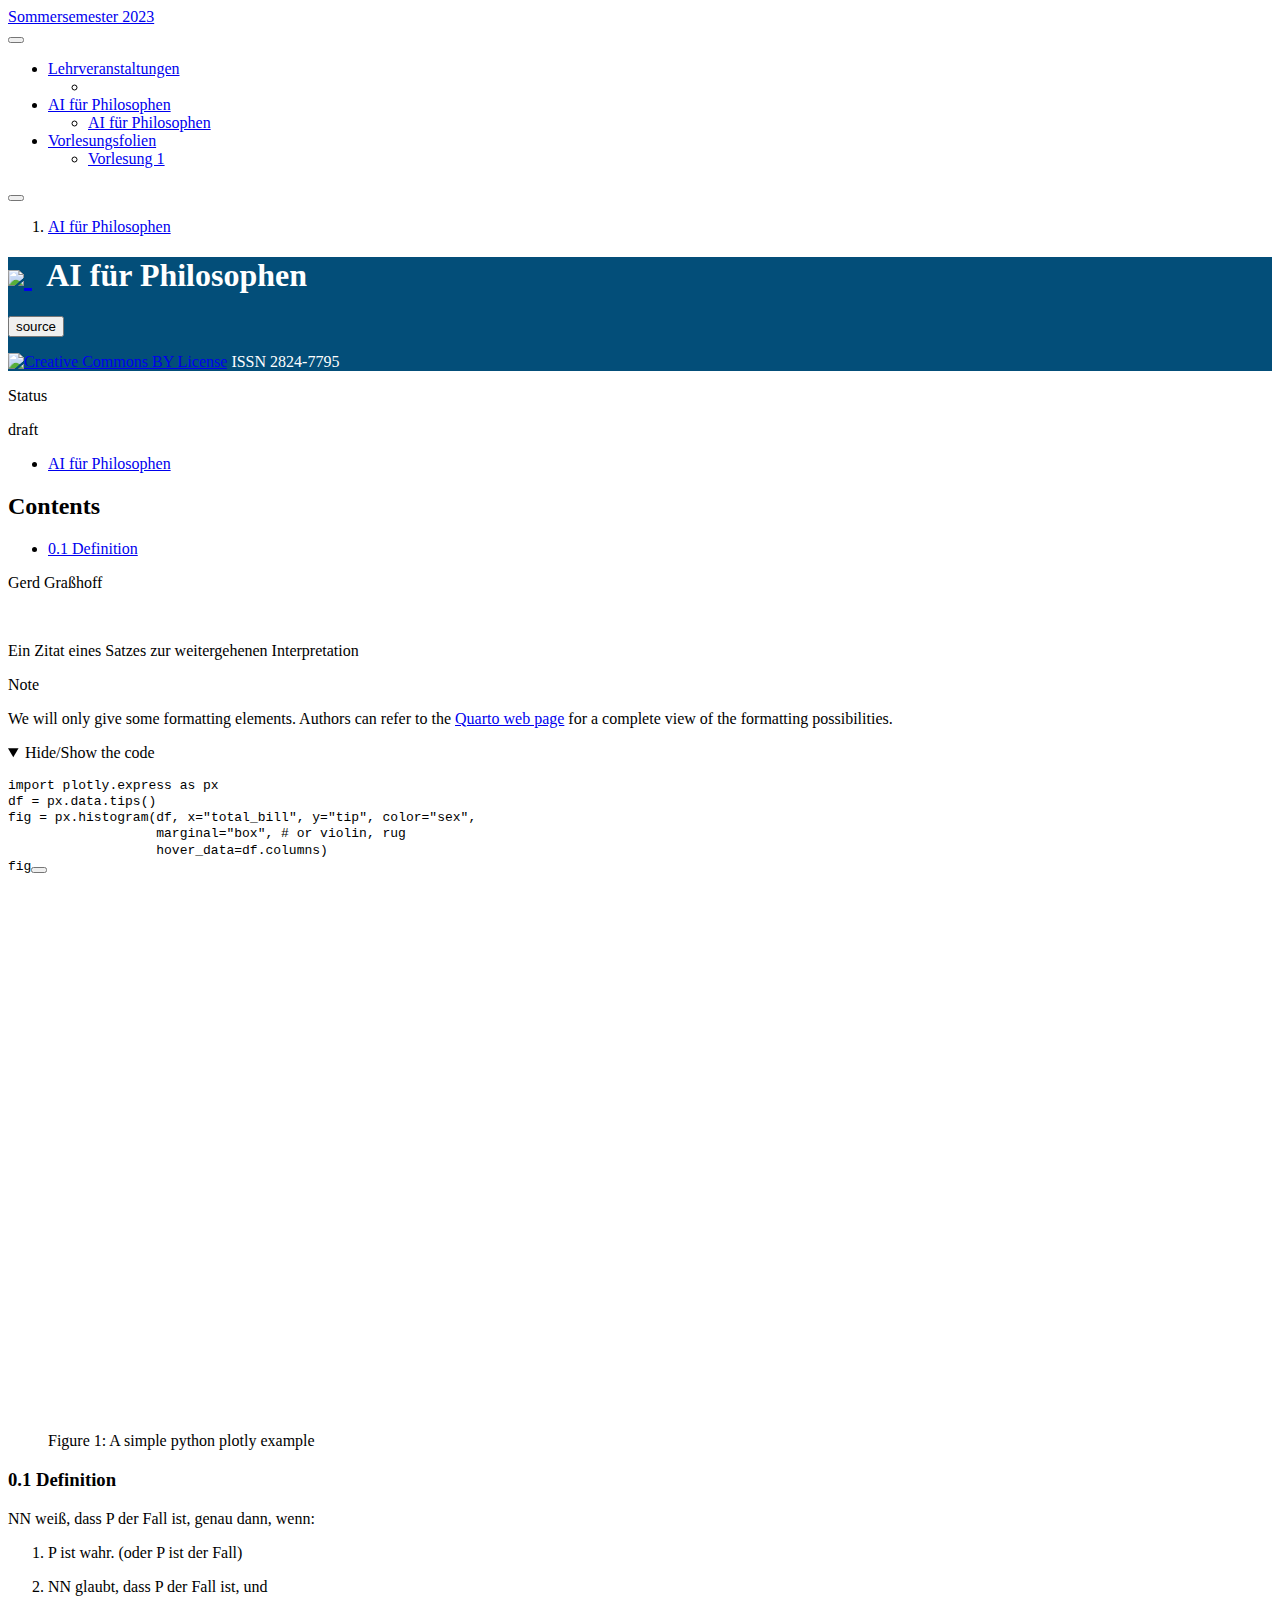
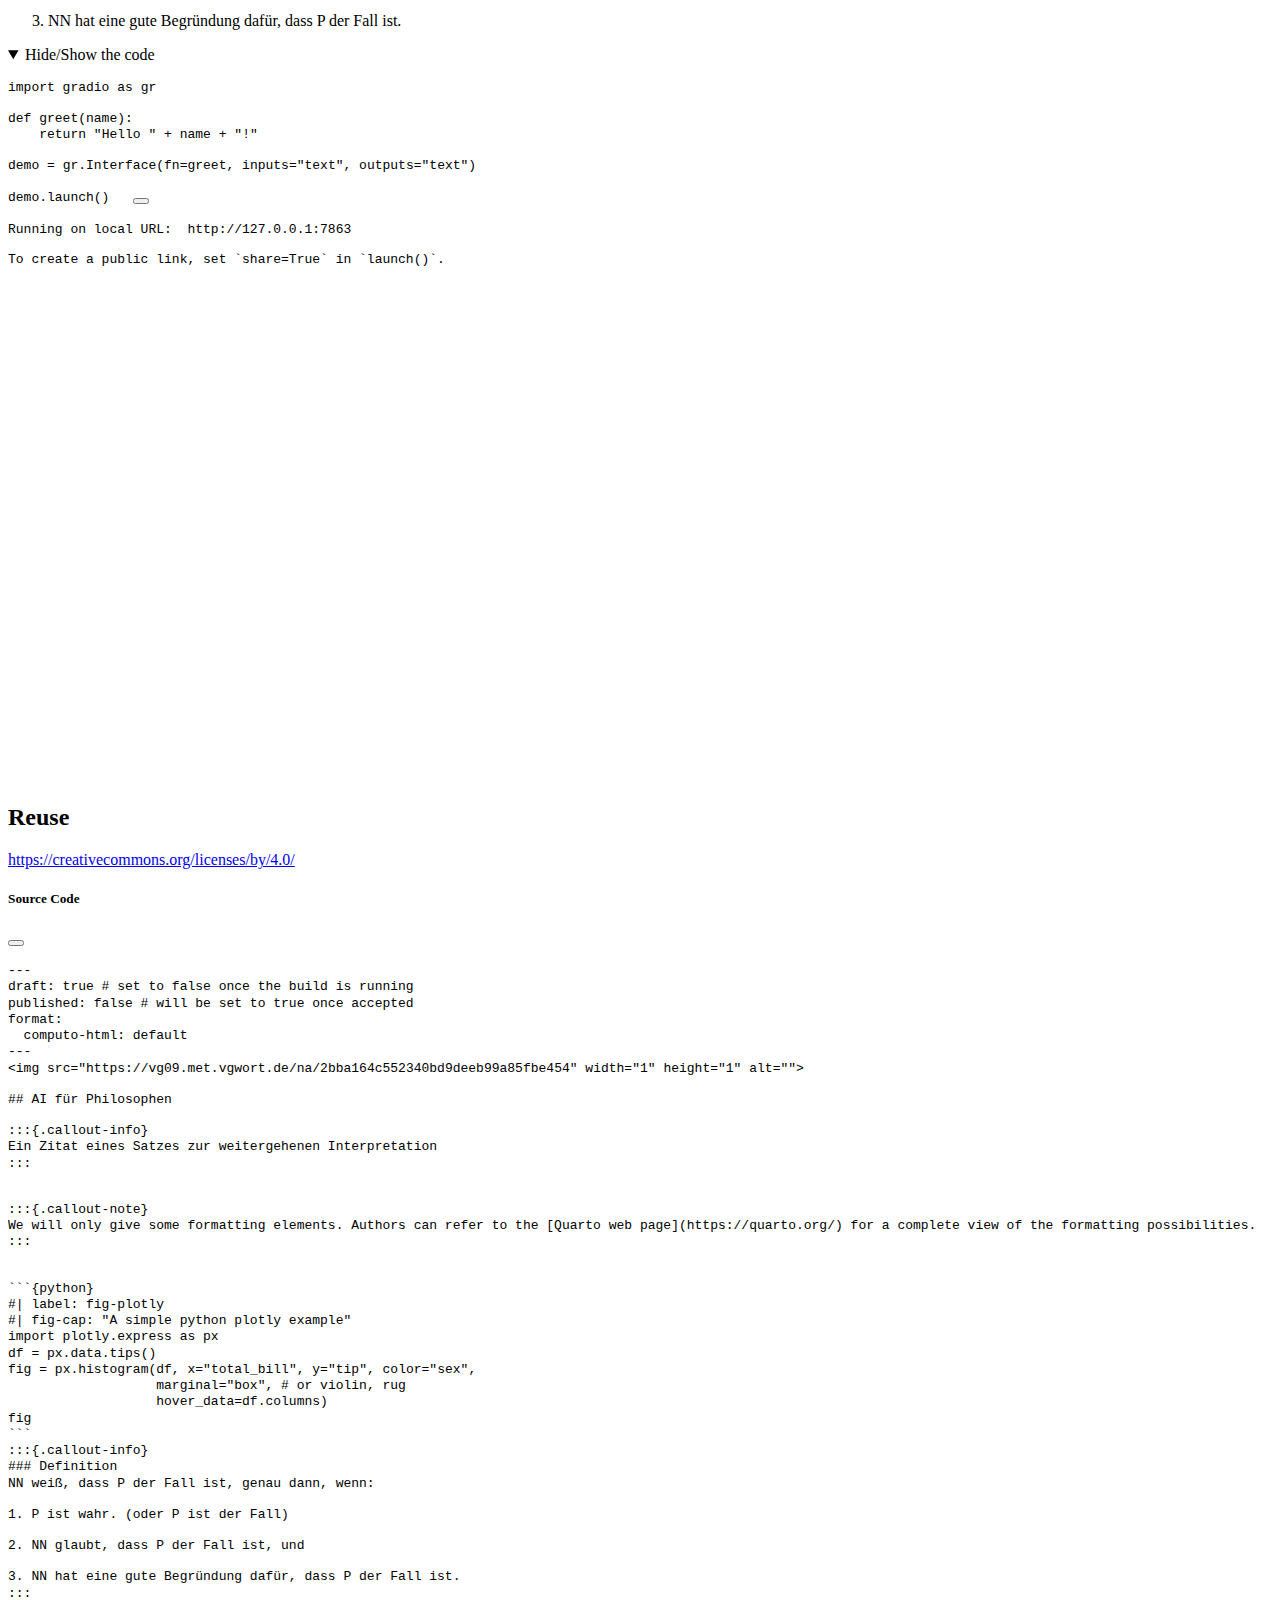
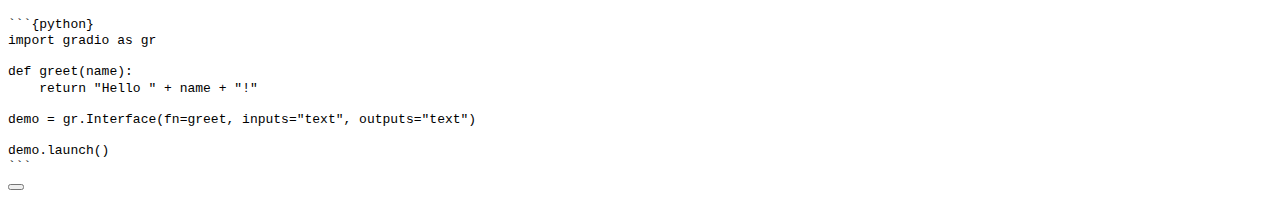
==== commit ff60f63b: "Built site for gh-pages" ====
--- a/sources/kapitel1.html
+++ b/sources/kapitel1.html
@@ -294,9 +294,9 @@
 <div id="fig-plotly" class="quarto-figure quarto-figure-center anchored">
 <figure class="figure">
 
-<div>                            <div id="c233958d-528e-4ef5-ba93-68f41c812ea9" class="plotly-graph-div" style="height:525px; width:100%;"></div>            <script type="text/javascript">                require(["plotly"], function(Plotly) {                    window.PLOTLYENV=window.PLOTLYENV || {};                                    if (document.getElementById("c233958d-528e-4ef5-ba93-68f41c812ea9")) {                    Plotly.newPlot(                        "c233958d-528e-4ef5-ba93-68f41c812ea9",                        [{"alignmentgroup":"True","bingroup":"x","histfunc":"sum","hovertemplate":"sex=Female<br>total_bill=%{x}<br>sum of tip=%{y}<extra></extra>","legendgroup":"Female","marker":{"color":"#636efa","pattern":{"shape":""}},"name":"Female","offsetgroup":"Female","orientation":"v","showlegend":true,"x":[16.99,24.59,35.26,14.83,10.33,16.97,20.29,15.77,19.65,15.06,20.69,16.93,10.29,34.81,26.41,16.45,3.07,17.07,26.86,25.28,14.73,10.07,34.83,5.75,16.32,22.75,11.35,15.38,44.3,22.42,20.92,14.31,7.25,25.71,17.31,10.65,12.43,24.08,13.42,12.48,29.8,14.52,11.38,20.27,11.17,12.26,18.26,8.51,10.33,14.15,13.16,17.47,27.05,16.43,8.35,18.64,11.87,29.85,25.0,13.39,16.21,17.51,10.59,10.63,9.6,20.9,18.15,19.81,43.11,13.0,12.74,13.0,16.4,16.47,12.76,13.27,28.17,12.9,30.14,13.42,15.98,16.27,10.09,22.12,35.83,27.18,18.78],"xaxis":"x","y":[1.01,3.61,5.0,3.02,1.67,3.5,2.75,2.23,3.0,3.0,2.45,3.07,2.6,5.2,1.5,2.47,1.0,3.0,3.14,5.0,2.2,1.83,5.17,1.0,4.3,3.25,2.5,3.0,2.5,3.48,4.08,4.0,1.0,4.0,3.5,1.5,1.8,2.92,1.68,2.52,4.2,2.0,2.0,2.83,1.5,2.0,3.25,1.25,2.0,2.0,2.75,3.5,5.0,2.3,1.5,1.36,1.63,5.14,3.75,2.61,2.0,3.0,1.61,2.0,4.0,3.5,3.5,4.19,5.0,2.0,2.01,2.0,2.5,3.23,2.23,2.5,6.5,1.1,3.09,3.48,3.0,2.5,2.0,2.88,4.67,2.0,3.0],"yaxis":"y","type":"histogram"},{"alignmentgroup":"True","customdata":[["Female","No","Sun","Dinner",2],["Female","No","Sun","Dinner",4],["Female","No","Sun","Dinner",4],["Female","No","Sun","Dinner",2],["Female","No","Sun","Dinner",3],["Female","No","Sun","Dinner",3],["Female","No","Sat","Dinner",2],["Female","No","Sat","Dinner",2],["Female","No","Sat","Dinner",2],["Female","No","Sat","Dinner",2],["Female","No","Sat","Dinner",4],["Female","No","Sat","Dinner",3],["Female","No","Sun","Dinner",2],["Female","No","Sun","Dinner",4],["Female","No","Sat","Dinner",2],["Female","No","Sat","Dinner",2],["Female","Yes","Sat","Dinner",1],["Female","No","Sat","Dinner",3],["Female","Yes","Sat","Dinner",2],["Female","Yes","Sat","Dinner",2],["Female","No","Sat","Dinner",2],["Female","No","Thur","Lunch",1],["Female","No","Thur","Lunch",4],["Female","Yes","Fri","Dinner",2],["Female","Yes","Fri","Dinner",2],["Female","No","Fri","Dinner",2],["Female","Yes","Fri","Dinner",2],["Female","Yes","Fri","Dinner",2],["Female","Yes","Sat","Dinner",3],["Female","Yes","Sat","Dinner",2],["Female","No","Sat","Dinner",2],["Female","Yes","Sat","Dinner",2],["Female","No","Sat","Dinner",1],["Female","No","Sun","Dinner",3],["Female","No","Sun","Dinner",2],["Female","No","Thur","Lunch",2],["Female","No","Thur","Lunch",2],["Female","No","Thur","Lunch",4],["Female","No","Thur","Lunch",2],["Female","No","Thur","Lunch",2],["Female","No","Thur","Lunch",6],["Female","No","Thur","Lunch",2],["Female","No","Thur","Lunch",2],["Female","No","Thur","Lunch",2],["Female","No","Thur","Lunch",2],["Female","No","Thur","Lunch",2],["Female","No","Thur","Lunch",2],["Female","No","Thur","Lunch",2],["Female","No","Thur","Lunch",2],["Female","No","Thur","Lunch",2],["Female","No","Thur","Lunch",2],["Female","No","Thur","Lunch",2],["Female","No","Thur","Lunch",6],["Female","No","Thur","Lunch",2],["Female","No","Thur","Lunch",2],["Female","No","Thur","Lunch",3],["Female","No","Thur","Lunch",2],["Female","No","Sun","Dinner",5],["Female","No","Sun","Dinner",4],["Female","No","Sun","Dinner",2],["Female","No","Sun","Dinner",3],["Female","Yes","Sun","Dinner",2],["Female","Yes","Sat","Dinner",2],["Female","Yes","Sat","Dinner",2],["Female","Yes","Sun","Dinner",2],["Female","Yes","Sun","Dinner",3],["Female","Yes","Sun","Dinner",3],["Female","Yes","Thur","Lunch",2],["Female","Yes","Thur","Lunch",4],["Female","Yes","Thur","Lunch",2],["Female","Yes","Thur","Lunch",2],["Female","Yes","Thur","Lunch",2],["Female","Yes","Thur","Lunch",2],["Female","Yes","Thur","Lunch",3],["Female","Yes","Sat","Dinner",2],["Female","Yes","Sat","Dinner",2],["Female","Yes","Sat","Dinner",3],["Female","Yes","Sat","Dinner",2],["Female","Yes","Sat","Dinner",4],["Female","Yes","Fri","Lunch",2],["Female","No","Fri","Lunch",3],["Female","Yes","Fri","Lunch",2],["Female","Yes","Fri","Lunch",2],["Female","Yes","Sat","Dinner",2],["Female","No","Sat","Dinner",3],["Female","Yes","Sat","Dinner",2],["Female","No","Thur","Dinner",2]],"hovertemplate":"sex=%{customdata[0]}<br>total_bill=%{x}<br>smoker=%{customdata[1]}<br>day=%{customdata[2]}<br>time=%{customdata[3]}<br>size=%{customdata[4]}<extra></extra>","legendgroup":"Female","marker":{"color":"#636efa"},"name":"Female","notched":true,"offsetgroup":"Female","showlegend":false,"x":[16.99,24.59,35.26,14.83,10.33,16.97,20.29,15.77,19.65,15.06,20.69,16.93,10.29,34.81,26.41,16.45,3.07,17.07,26.86,25.28,14.73,10.07,34.83,5.75,16.32,22.75,11.35,15.38,44.3,22.42,20.92,14.31,7.25,25.71,17.31,10.65,12.43,24.08,13.42,12.48,29.8,14.52,11.38,20.27,11.17,12.26,18.26,8.51,10.33,14.15,13.16,17.47,27.05,16.43,8.35,18.64,11.87,29.85,25.0,13.39,16.21,17.51,10.59,10.63,9.6,20.9,18.15,19.81,43.11,13.0,12.74,13.0,16.4,16.47,12.76,13.27,28.17,12.9,30.14,13.42,15.98,16.27,10.09,22.12,35.83,27.18,18.78],"xaxis":"x2","yaxis":"y2","type":"box"},{"alignmentgroup":"True","bingroup":"x","histfunc":"sum","hovertemplate":"sex=Male<br>total_bill=%{x}<br>sum of tip=%{y}<extra></extra>","legendgroup":"Male","marker":{"color":"#EF553B","pattern":{"shape":""}},"name":"Male","offsetgroup":"Male","orientation":"v","showlegend":true,"x":[10.34,21.01,23.68,25.29,8.77,26.88,15.04,14.78,10.27,15.42,18.43,21.58,16.29,20.65,17.92,39.42,19.82,17.81,13.37,12.69,21.7,9.55,18.35,17.78,24.06,16.31,18.69,31.27,16.04,17.46,13.94,9.68,30.4,18.29,22.23,32.4,28.55,18.04,12.54,9.94,25.56,19.49,38.01,11.24,48.27,20.29,13.81,11.02,18.29,17.59,20.08,20.23,15.01,12.02,10.51,17.92,27.2,22.76,17.29,19.44,16.66,32.68,15.98,13.03,18.28,24.71,21.16,28.97,22.49,40.17,27.28,12.03,21.01,12.46,15.36,20.49,25.21,18.24,14.0,38.07,23.95,29.93,11.69,14.26,15.95,8.52,22.82,19.08,16.0,34.3,41.19,9.78,7.51,14.07,13.13,17.26,24.55,19.77,48.17,16.49,21.5,12.66,13.81,24.52,20.76,31.71,50.81,15.81,7.25,31.85,16.82,32.9,17.89,14.48,34.63,34.65,23.33,45.35,23.17,40.55,20.69,30.46,23.1,15.69,28.44,15.48,16.58,7.56,10.34,13.51,18.71,20.53,26.59,38.73,24.27,30.06,25.89,48.33,28.15,11.59,7.74,12.16,8.58,13.42,20.45,13.28,24.01,15.69,11.61,10.77,15.53,10.07,12.6,32.83,29.03,22.67,17.82],"xaxis":"x","y":[1.66,3.5,3.31,4.71,2.0,3.12,1.96,3.23,1.71,1.57,3.0,3.92,3.71,3.35,4.08,7.58,3.18,2.34,2.0,2.0,4.3,1.45,2.5,3.27,3.6,2.0,2.31,5.0,2.24,2.54,3.06,1.32,5.6,3.0,5.0,6.0,2.05,3.0,2.5,1.56,4.34,3.51,3.0,1.76,6.73,3.21,2.0,1.98,3.76,2.64,3.15,2.01,2.09,1.97,1.25,3.08,4.0,3.0,2.71,3.0,3.4,5.0,2.03,2.0,4.0,5.85,3.0,3.0,3.5,4.73,4.0,1.5,3.0,1.5,1.64,4.06,4.29,3.76,3.0,4.0,2.55,5.07,2.31,2.5,2.0,1.48,2.18,1.5,2.0,6.7,5.0,1.73,2.0,2.5,2.0,2.74,2.0,2.0,5.0,2.0,3.5,2.5,2.0,3.48,2.24,4.5,10.0,3.16,5.15,3.18,4.0,3.11,2.0,2.0,3.55,3.68,5.65,3.5,6.5,3.0,5.0,2.0,4.0,1.5,2.56,2.02,4.0,1.44,2.0,2.0,4.0,4.0,3.41,3.0,2.03,2.0,5.16,9.0,3.0,1.5,1.44,2.2,1.92,1.58,3.0,2.72,2.0,3.0,3.39,1.47,3.0,1.25,1.0,1.17,5.92,2.0,1.75],"yaxis":"y","type":"histogram"},{"alignmentgroup":"True","customdata":[["Male","No","Sun","Dinner",3],["Male","No","Sun","Dinner",3],["Male","No","Sun","Dinner",2],["Male","No","Sun","Dinner",4],["Male","No","Sun","Dinner",2],["Male","No","Sun","Dinner",4],["Male","No","Sun","Dinner",2],["Male","No","Sun","Dinner",2],["Male","No","Sun","Dinner",2],["Male","No","Sun","Dinner",2],["Male","No","Sun","Dinner",4],["Male","No","Sun","Dinner",2],["Male","No","Sun","Dinner",3],["Male","No","Sat","Dinner",3],["Male","No","Sat","Dinner",2],["Male","No","Sat","Dinner",4],["Male","No","Sat","Dinner",2],["Male","No","Sat","Dinner",4],["Male","No","Sat","Dinner",2],["Male","No","Sat","Dinner",2],["Male","No","Sat","Dinner",2],["Male","No","Sat","Dinner",2],["Male","No","Sat","Dinner",4],["Male","No","Sat","Dinner",2],["Male","No","Sat","Dinner",3],["Male","No","Sat","Dinner",3],["Male","No","Sat","Dinner",3],["Male","No","Sat","Dinner",3],["Male","No","Sat","Dinner",3],["Male","No","Sun","Dinner",2],["Male","No","Sun","Dinner",2],["Male","No","Sun","Dinner",2],["Male","No","Sun","Dinner",4],["Male","No","Sun","Dinner",2],["Male","No","Sun","Dinner",2],["Male","No","Sun","Dinner",4],["Male","No","Sun","Dinner",3],["Male","No","Sun","Dinner",2],["Male","No","Sun","Dinner",2],["Male","No","Sun","Dinner",2],["Male","No","Sun","Dinner",4],["Male","No","Sun","Dinner",2],["Male","Yes","Sat","Dinner",4],["Male","Yes","Sat","Dinner",2],["Male","No","Sat","Dinner",4],["Male","Yes","Sat","Dinner",2],["Male","Yes","Sat","Dinner",2],["Male","Yes","Sat","Dinner",2],["Male","Yes","Sat","Dinner",4],["Male","No","Sat","Dinner",3],["Male","No","Sat","Dinner",3],["Male","No","Sat","Dinner",2],["Male","Yes","Sat","Dinner",2],["Male","No","Sat","Dinner",2],["Male","No","Sat","Dinner",2],["Male","Yes","Sat","Dinner",2],["Male","No","Thur","Lunch",4],["Male","No","Thur","Lunch",2],["Male","No","Thur","Lunch",2],["Male","Yes","Thur","Lunch",2],["Male","No","Thur","Lunch",2],["Male","Yes","Thur","Lunch",2],["Male","No","Thur","Lunch",2],["Male","No","Thur","Lunch",2],["Male","No","Thur","Lunch",2],["Male","No","Thur","Lunch",2],["Male","No","Thur","Lunch",2],["Male","Yes","Fri","Dinner",2],["Male","No","Fri","Dinner",2],["Male","Yes","Fri","Dinner",4],["Male","Yes","Fri","Dinner",2],["Male","Yes","Fri","Dinner",2],["Male","Yes","Fri","Dinner",2],["Male","No","Fri","Dinner",2],["Male","Yes","Sat","Dinner",2],["Male","Yes","Sat","Dinner",2],["Male","Yes","Sat","Dinner",2],["Male","No","Sat","Dinner",2],["Male","No","Sat","Dinner",2],["Male","No","Sun","Dinner",3],["Male","No","Sun","Dinner",2],["Male","No","Sun","Dinner",4],["Male","No","Thur","Lunch",2],["Male","No","Thur","Lunch",2],["Male","No","Thur","Lunch",2],["Male","No","Thur","Lunch",2],["Male","No","Thur","Lunch",3],["Male","No","Thur","Lunch",2],["Male","Yes","Thur","Lunch",2],["Male","No","Thur","Lunch",6],["Male","No","Thur","Lunch",5],["Male","No","Thur","Lunch",2],["Male","No","Thur","Lunch",2],["Male","No","Sun","Dinner",2],["Male","No","Sun","Dinner",2],["Male","No","Sun","Dinner",3],["Male","No","Sun","Dinner",4],["Male","No","Sun","Dinner",4],["Male","No","Sun","Dinner",6],["Male","No","Sun","Dinner",4],["Male","No","Sun","Dinner",4],["Male","No","Sun","Dinner",2],["Male","No","Sun","Dinner",2],["Male","No","Sun","Dinner",3],["Male","No","Sun","Dinner",2],["Male","No","Sun","Dinner",4],["Male","Yes","Sat","Dinner",3],["Male","Yes","Sat","Dinner",2],["Male","Yes","Sun","Dinner",2],["Male","Yes","Sun","Dinner",2],["Male","Yes","Sun","Dinner",2],["Male","Yes","Sun","Dinner",2],["Male","Yes","Sun","Dinner",2],["Male","Yes","Sun","Dinner",2],["Male","Yes","Sun","Dinner",2],["Male","Yes","Sun","Dinner",4],["Male","Yes","Sun","Dinner",2],["Male","Yes","Sun","Dinner",3],["Male","Yes","Sun","Dinner",4],["Male","Yes","Sun","Dinner",2],["Male","No","Sun","Dinner",5],["Male","Yes","Sun","Dinner",5],["Male","Yes","Sun","Dinner",3],["Male","Yes","Sun","Dinner",2],["Male","Yes","Thur","Lunch",2],["Male","Yes","Thur","Lunch",2],["Male","Yes","Thur","Lunch",2],["Male","No","Thur","Lunch",2],["Male","Yes","Thur","Lunch",2],["Male","Yes","Thur","Lunch",2],["Male","Yes","Thur","Lunch",3],["Male","Yes","Thur","Lunch",4],["Male","Yes","Sat","Dinner",3],["Male","Yes","Sat","Dinner",4],["Male","Yes","Sat","Dinner",2],["Male","Yes","Sat","Dinner",3],["Male","Yes","Sat","Dinner",4],["Male","No","Sat","Dinner",4],["Male","Yes","Sat","Dinner",5],["Male","Yes","Sat","Dinner",2],["Male","Yes","Sat","Dinner",2],["Male","Yes","Fri","Lunch",2],["Male","Yes","Fri","Lunch",1],["Male","Yes","Fri","Lunch",2],["Male","No","Sat","Dinner",4],["Male","No","Sat","Dinner",2],["Male","Yes","Sat","Dinner",4],["Male","Yes","Sat","Dinner",3],["Male","No","Sat","Dinner",2],["Male","No","Sat","Dinner",2],["Male","Yes","Sat","Dinner",2],["Male","No","Sat","Dinner",2],["Male","Yes","Sat","Dinner",2],["Male","Yes","Sat","Dinner",2],["Male","No","Sat","Dinner",3],["Male","Yes","Sat","Dinner",2],["Male","No","Sat","Dinner",2]],"hovertemplate":"sex=%{customdata[0]}<br>total_bill=%{x}<br>smoker=%{customdata[1]}<br>day=%{customdata[2]}<br>time=%{customdata[3]}<br>size=%{customdata[4]}<extra></extra>","legendgroup":"Male","marker":{"color":"#EF553B"},"name":"Male","notched":true,"offsetgroup":"Male","showlegend":false,"x":[10.34,21.01,23.68,25.29,8.77,26.88,15.04,14.78,10.27,15.42,18.43,21.58,16.29,20.65,17.92,39.42,19.82,17.81,13.37,12.69,21.7,9.55,18.35,17.78,24.06,16.31,18.69,31.27,16.04,17.46,13.94,9.68,30.4,18.29,22.23,32.4,28.55,18.04,12.54,9.94,25.56,19.49,38.01,11.24,48.27,20.29,13.81,11.02,18.29,17.59,20.08,20.23,15.01,12.02,10.51,17.92,27.2,22.76,17.29,19.44,16.66,32.68,15.98,13.03,18.28,24.71,21.16,28.97,22.49,40.17,27.28,12.03,21.01,12.46,15.36,20.49,25.21,18.24,14.0,38.07,23.95,29.93,11.69,14.26,15.95,8.52,22.82,19.08,16.0,34.3,41.19,9.78,7.51,14.07,13.13,17.26,24.55,19.77,48.17,16.49,21.5,12.66,13.81,24.52,20.76,31.71,50.81,15.81,7.25,31.85,16.82,32.9,17.89,14.48,34.63,34.65,23.33,45.35,23.17,40.55,20.69,30.46,23.1,15.69,28.44,15.48,16.58,7.56,10.34,13.51,18.71,20.53,26.59,38.73,24.27,30.06,25.89,48.33,28.15,11.59,7.74,12.16,8.58,13.42,20.45,13.28,24.01,15.69,11.61,10.77,15.53,10.07,12.6,32.83,29.03,22.67,17.82],"xaxis":"x2","yaxis":"y2","type":"box"}],                        {"template":{"data":{"histogram2dcontour":[{"type":"histogram2dcontour","colorbar":{"outlinewidth":0,"ticks":""},"colorscale":[[0.0,"#0d0887"],[0.1111111111111111,"#46039f"],[0.2222222222222222,"#7201a8"],[0.3333333333333333,"#9c179e"],[0.4444444444444444,"#bd3786"],[0.5555555555555556,"#d8576b"],[0.6666666666666666,"#ed7953"],[0.7777777777777778,"#fb9f3a"],[0.8888888888888888,"#fdca26"],[1.0,"#f0f921"]]}],"choropleth":[{"type":"choropleth","colorbar":{"outlinewidth":0,"ticks":""}}],"histogram2d":[{"type":"histogram2d","colorbar":{"outlinewidth":0,"ticks":""},"colorscale":[[0.0,"#0d0887"],[0.1111111111111111,"#46039f"],[0.2222222222222222,"#7201a8"],[0.3333333333333333,"#9c179e"],[0.4444444444444444,"#bd3786"],[0.5555555555555556,"#d8576b"],[0.6666666666666666,"#ed7953"],[0.7777777777777778,"#fb9f3a"],[0.8888888888888888,"#fdca26"],[1.0,"#f0f921"]]}],"heatmap":[{"type":"heatmap","colorbar":{"outlinewidth":0,"ticks":""},"colorscale":[[0.0,"#0d0887"],[0.1111111111111111,"#46039f"],[0.2222222222222222,"#7201a8"],[0.3333333333333333,"#9c179e"],[0.4444444444444444,"#bd3786"],[0.5555555555555556,"#d8576b"],[0.6666666666666666,"#ed7953"],[0.7777777777777778,"#fb9f3a"],[0.8888888888888888,"#fdca26"],[1.0,"#f0f921"]]}],"heatmapgl":[{"type":"heatmapgl","colorbar":{"outlinewidth":0,"ticks":""},"colorscale":[[0.0,"#0d0887"],[0.1111111111111111,"#46039f"],[0.2222222222222222,"#7201a8"],[0.3333333333333333,"#9c179e"],[0.4444444444444444,"#bd3786"],[0.5555555555555556,"#d8576b"],[0.6666666666666666,"#ed7953"],[0.7777777777777778,"#fb9f3a"],[0.8888888888888888,"#fdca26"],[1.0,"#f0f921"]]}],"contourcarpet":[{"type":"contourcarpet","colorbar":{"outlinewidth":0,"ticks":""}}],"contour":[{"type":"contour","colorbar":{"outlinewidth":0,"ticks":""},"colorscale":[[0.0,"#0d0887"],[0.1111111111111111,"#46039f"],[0.2222222222222222,"#7201a8"],[0.3333333333333333,"#9c179e"],[0.4444444444444444,"#bd3786"],[0.5555555555555556,"#d8576b"],[0.6666666666666666,"#ed7953"],[0.7777777777777778,"#fb9f3a"],[0.8888888888888888,"#fdca26"],[1.0,"#f0f921"]]}],"surface":[{"type":"surface","colorbar":{"outlinewidth":0,"ticks":""},"colorscale":[[0.0,"#0d0887"],[0.1111111111111111,"#46039f"],[0.2222222222222222,"#7201a8"],[0.3333333333333333,"#9c179e"],[0.4444444444444444,"#bd3786"],[0.5555555555555556,"#d8576b"],[0.6666666666666666,"#ed7953"],[0.7777777777777778,"#fb9f3a"],[0.8888888888888888,"#fdca26"],[1.0,"#f0f921"]]}],"mesh3d":[{"type":"mesh3d","colorbar":{"outlinewidth":0,"ticks":""}}],"scatter":[{"fillpattern":{"fillmode":"overlay","size":10,"solidity":0.2},"type":"scatter"}],"parcoords":[{"type":"parcoords","line":{"colorbar":{"outlinewidth":0,"ticks":""}}}],"scatterpolargl":[{"type":"scatterpolargl","marker":{"colorbar":{"outlinewidth":0,"ticks":""}}}],"bar":[{"error_x":{"color":"#2a3f5f"},"error_y":{"color":"#2a3f5f"},"marker":{"line":{"color":"#E5ECF6","width":0.5},"pattern":{"fillmode":"overlay","size":10,"solidity":0.2}},"type":"bar"}],"scattergeo":[{"type":"scattergeo","marker":{"colorbar":{"outlinewidth":0,"ticks":""}}}],"scatterpolar":[{"type":"scatterpolar","marker":{"colorbar":{"outlinewidth":0,"ticks":""}}}],"histogram":[{"marker":{"pattern":{"fillmode":"overlay","size":10,"solidity":0.2}},"type":"histogram"}],"scattergl":[{"type":"scattergl","marker":{"colorbar":{"outlinewidth":0,"ticks":""}}}],"scatter3d":[{"type":"scatter3d","line":{"colorbar":{"outlinewidth":0,"ticks":""}},"marker":{"colorbar":{"outlinewidth":0,"ticks":""}}}],"scattermapbox":[{"type":"scattermapbox","marker":{"colorbar":{"outlinewidth":0,"ticks":""}}}],"scatterternary":[{"type":"scatterternary","marker":{"colorbar":{"outlinewidth":0,"ticks":""}}}],"scattercarpet":[{"type":"scattercarpet","marker":{"colorbar":{"outlinewidth":0,"ticks":""}}}],"carpet":[{"aaxis":{"endlinecolor":"#2a3f5f","gridcolor":"white","linecolor":"white","minorgridcolor":"white","startlinecolor":"#2a3f5f"},"baxis":{"endlinecolor":"#2a3f5f","gridcolor":"white","linecolor":"white","minorgridcolor":"white","startlinecolor":"#2a3f5f"},"type":"carpet"}],"table":[{"cells":{"fill":{"color":"#EBF0F8"},"line":{"color":"white"}},"header":{"fill":{"color":"#C8D4E3"},"line":{"color":"white"}},"type":"table"}],"barpolar":[{"marker":{"line":{"color":"#E5ECF6","width":0.5},"pattern":{"fillmode":"overlay","size":10,"solidity":0.2}},"type":"barpolar"}],"pie":[{"automargin":true,"type":"pie"}]},"layout":{"autotypenumbers":"strict","colorway":["#636efa","#EF553B","#00cc96","#ab63fa","#FFA15A","#19d3f3","#FF6692","#B6E880","#FF97FF","#FECB52"],"font":{"color":"#2a3f5f"},"hovermode":"closest","hoverlabel":{"align":"left"},"paper_bgcolor":"white","plot_bgcolor":"#E5ECF6","polar":{"bgcolor":"#E5ECF6","angularaxis":{"gridcolor":"white","linecolor":"white","ticks":""},"radialaxis":{"gridcolor":"white","linecolor":"white","ticks":""}},"ternary":{"bgcolor":"#E5ECF6","aaxis":{"gridcolor":"white","linecolor":"white","ticks":""},"baxis":{"gridcolor":"white","linecolor":"white","ticks":""},"caxis":{"gridcolor":"white","linecolor":"white","ticks":""}},"coloraxis":{"colorbar":{"outlinewidth":0,"ticks":""}},"colorscale":{"sequential":[[0.0,"#0d0887"],[0.1111111111111111,"#46039f"],[0.2222222222222222,"#7201a8"],[0.3333333333333333,"#9c179e"],[0.4444444444444444,"#bd3786"],[0.5555555555555556,"#d8576b"],[0.6666666666666666,"#ed7953"],[0.7777777777777778,"#fb9f3a"],[0.8888888888888888,"#fdca26"],[1.0,"#f0f921"]],"sequentialminus":[[0.0,"#0d0887"],[0.1111111111111111,"#46039f"],[0.2222222222222222,"#7201a8"],[0.3333333333333333,"#9c179e"],[0.4444444444444444,"#bd3786"],[0.5555555555555556,"#d8576b"],[0.6666666666666666,"#ed7953"],[0.7777777777777778,"#fb9f3a"],[0.8888888888888888,"#fdca26"],[1.0,"#f0f921"]],"diverging":[[0,"#8e0152"],[0.1,"#c51b7d"],[0.2,"#de77ae"],[0.3,"#f1b6da"],[0.4,"#fde0ef"],[0.5,"#f7f7f7"],[0.6,"#e6f5d0"],[0.7,"#b8e186"],[0.8,"#7fbc41"],[0.9,"#4d9221"],[1,"#276419"]]},"xaxis":{"gridcolor":"white","linecolor":"white","ticks":"","title":{"standoff":15},"zerolinecolor":"white","automargin":true,"zerolinewidth":2},"yaxis":{"gridcolor":"white","linecolor":"white","ticks":"","title":{"standoff":15},"zerolinecolor":"white","automargin":true,"zerolinewidth":2},"scene":{"xaxis":{"backgroundcolor":"#E5ECF6","gridcolor":"white","linecolor":"white","showbackground":true,"ticks":"","zerolinecolor":"white","gridwidth":2},"yaxis":{"backgroundcolor":"#E5ECF6","gridcolor":"white","linecolor":"white","showbackground":true,"ticks":"","zerolinecolor":"white","gridwidth":2},"zaxis":{"backgroundcolor":"#E5ECF6","gridcolor":"white","linecolor":"white","showbackground":true,"ticks":"","zerolinecolor":"white","gridwidth":2}},"shapedefaults":{"line":{"color":"#2a3f5f"}},"annotationdefaults":{"arrowcolor":"#2a3f5f","arrowhead":0,"arrowwidth":1},"geo":{"bgcolor":"white","landcolor":"#E5ECF6","subunitcolor":"white","showland":true,"showlakes":true,"lakecolor":"white"},"title":{"x":0.05},"mapbox":{"style":"light"}}},"xaxis":{"anchor":"y","domain":[0.0,1.0],"title":{"text":"total_bill"}},"yaxis":{"anchor":"x","domain":[0.0,0.7326],"title":{"text":"sum of tip"}},"xaxis2":{"anchor":"y2","domain":[0.0,1.0],"matches":"x","showticklabels":false,"showgrid":true},"yaxis2":{"anchor":"x2","domain":[0.7426,1.0],"matches":"y2","showticklabels":false,"showline":false,"ticks":"","showgrid":false},"legend":{"title":{"text":"sex"},"tracegroupgap":0},"margin":{"t":60},"barmode":"relative"},                        {"responsive": true}                    ).then(function(){
+<div>                            <div id="89287b0c-8616-4ff1-a674-ff1d3a3f8e2e" class="plotly-graph-div" style="height:525px; width:100%;"></div>            <script type="text/javascript">                require(["plotly"], function(Plotly) {                    window.PLOTLYENV=window.PLOTLYENV || {};                                    if (document.getElementById("89287b0c-8616-4ff1-a674-ff1d3a3f8e2e")) {                    Plotly.newPlot(                        "89287b0c-8616-4ff1-a674-ff1d3a3f8e2e",                        [{"alignmentgroup":"True","bingroup":"x","histfunc":"sum","hovertemplate":"sex=Female<br>total_bill=%{x}<br>sum of tip=%{y}<extra></extra>","legendgroup":"Female","marker":{"color":"#636efa","pattern":{"shape":""}},"name":"Female","offsetgroup":"Female","orientation":"v","showlegend":true,"x":[16.99,24.59,35.26,14.83,10.33,16.97,20.29,15.77,19.65,15.06,20.69,16.93,10.29,34.81,26.41,16.45,3.07,17.07,26.86,25.28,14.73,10.07,34.83,5.75,16.32,22.75,11.35,15.38,44.3,22.42,20.92,14.31,7.25,25.71,17.31,10.65,12.43,24.08,13.42,12.48,29.8,14.52,11.38,20.27,11.17,12.26,18.26,8.51,10.33,14.15,13.16,17.47,27.05,16.43,8.35,18.64,11.87,29.85,25.0,13.39,16.21,17.51,10.59,10.63,9.6,20.9,18.15,19.81,43.11,13.0,12.74,13.0,16.4,16.47,12.76,13.27,28.17,12.9,30.14,13.42,15.98,16.27,10.09,22.12,35.83,27.18,18.78],"xaxis":"x","y":[1.01,3.61,5.0,3.02,1.67,3.5,2.75,2.23,3.0,3.0,2.45,3.07,2.6,5.2,1.5,2.47,1.0,3.0,3.14,5.0,2.2,1.83,5.17,1.0,4.3,3.25,2.5,3.0,2.5,3.48,4.08,4.0,1.0,4.0,3.5,1.5,1.8,2.92,1.68,2.52,4.2,2.0,2.0,2.83,1.5,2.0,3.25,1.25,2.0,2.0,2.75,3.5,5.0,2.3,1.5,1.36,1.63,5.14,3.75,2.61,2.0,3.0,1.61,2.0,4.0,3.5,3.5,4.19,5.0,2.0,2.01,2.0,2.5,3.23,2.23,2.5,6.5,1.1,3.09,3.48,3.0,2.5,2.0,2.88,4.67,2.0,3.0],"yaxis":"y","type":"histogram"},{"alignmentgroup":"True","customdata":[["Female","No","Sun","Dinner",2],["Female","No","Sun","Dinner",4],["Female","No","Sun","Dinner",4],["Female","No","Sun","Dinner",2],["Female","No","Sun","Dinner",3],["Female","No","Sun","Dinner",3],["Female","No","Sat","Dinner",2],["Female","No","Sat","Dinner",2],["Female","No","Sat","Dinner",2],["Female","No","Sat","Dinner",2],["Female","No","Sat","Dinner",4],["Female","No","Sat","Dinner",3],["Female","No","Sun","Dinner",2],["Female","No","Sun","Dinner",4],["Female","No","Sat","Dinner",2],["Female","No","Sat","Dinner",2],["Female","Yes","Sat","Dinner",1],["Female","No","Sat","Dinner",3],["Female","Yes","Sat","Dinner",2],["Female","Yes","Sat","Dinner",2],["Female","No","Sat","Dinner",2],["Female","No","Thur","Lunch",1],["Female","No","Thur","Lunch",4],["Female","Yes","Fri","Dinner",2],["Female","Yes","Fri","Dinner",2],["Female","No","Fri","Dinner",2],["Female","Yes","Fri","Dinner",2],["Female","Yes","Fri","Dinner",2],["Female","Yes","Sat","Dinner",3],["Female","Yes","Sat","Dinner",2],["Female","No","Sat","Dinner",2],["Female","Yes","Sat","Dinner",2],["Female","No","Sat","Dinner",1],["Female","No","Sun","Dinner",3],["Female","No","Sun","Dinner",2],["Female","No","Thur","Lunch",2],["Female","No","Thur","Lunch",2],["Female","No","Thur","Lunch",4],["Female","No","Thur","Lunch",2],["Female","No","Thur","Lunch",2],["Female","No","Thur","Lunch",6],["Female","No","Thur","Lunch",2],["Female","No","Thur","Lunch",2],["Female","No","Thur","Lunch",2],["Female","No","Thur","Lunch",2],["Female","No","Thur","Lunch",2],["Female","No","Thur","Lunch",2],["Female","No","Thur","Lunch",2],["Female","No","Thur","Lunch",2],["Female","No","Thur","Lunch",2],["Female","No","Thur","Lunch",2],["Female","No","Thur","Lunch",2],["Female","No","Thur","Lunch",6],["Female","No","Thur","Lunch",2],["Female","No","Thur","Lunch",2],["Female","No","Thur","Lunch",3],["Female","No","Thur","Lunch",2],["Female","No","Sun","Dinner",5],["Female","No","Sun","Dinner",4],["Female","No","Sun","Dinner",2],["Female","No","Sun","Dinner",3],["Female","Yes","Sun","Dinner",2],["Female","Yes","Sat","Dinner",2],["Female","Yes","Sat","Dinner",2],["Female","Yes","Sun","Dinner",2],["Female","Yes","Sun","Dinner",3],["Female","Yes","Sun","Dinner",3],["Female","Yes","Thur","Lunch",2],["Female","Yes","Thur","Lunch",4],["Female","Yes","Thur","Lunch",2],["Female","Yes","Thur","Lunch",2],["Female","Yes","Thur","Lunch",2],["Female","Yes","Thur","Lunch",2],["Female","Yes","Thur","Lunch",3],["Female","Yes","Sat","Dinner",2],["Female","Yes","Sat","Dinner",2],["Female","Yes","Sat","Dinner",3],["Female","Yes","Sat","Dinner",2],["Female","Yes","Sat","Dinner",4],["Female","Yes","Fri","Lunch",2],["Female","No","Fri","Lunch",3],["Female","Yes","Fri","Lunch",2],["Female","Yes","Fri","Lunch",2],["Female","Yes","Sat","Dinner",2],["Female","No","Sat","Dinner",3],["Female","Yes","Sat","Dinner",2],["Female","No","Thur","Dinner",2]],"hovertemplate":"sex=%{customdata[0]}<br>total_bill=%{x}<br>smoker=%{customdata[1]}<br>day=%{customdata[2]}<br>time=%{customdata[3]}<br>size=%{customdata[4]}<extra></extra>","legendgroup":"Female","marker":{"color":"#636efa"},"name":"Female","notched":true,"offsetgroup":"Female","showlegend":false,"x":[16.99,24.59,35.26,14.83,10.33,16.97,20.29,15.77,19.65,15.06,20.69,16.93,10.29,34.81,26.41,16.45,3.07,17.07,26.86,25.28,14.73,10.07,34.83,5.75,16.32,22.75,11.35,15.38,44.3,22.42,20.92,14.31,7.25,25.71,17.31,10.65,12.43,24.08,13.42,12.48,29.8,14.52,11.38,20.27,11.17,12.26,18.26,8.51,10.33,14.15,13.16,17.47,27.05,16.43,8.35,18.64,11.87,29.85,25.0,13.39,16.21,17.51,10.59,10.63,9.6,20.9,18.15,19.81,43.11,13.0,12.74,13.0,16.4,16.47,12.76,13.27,28.17,12.9,30.14,13.42,15.98,16.27,10.09,22.12,35.83,27.18,18.78],"xaxis":"x2","yaxis":"y2","type":"box"},{"alignmentgroup":"True","bingroup":"x","histfunc":"sum","hovertemplate":"sex=Male<br>total_bill=%{x}<br>sum of tip=%{y}<extra></extra>","legendgroup":"Male","marker":{"color":"#EF553B","pattern":{"shape":""}},"name":"Male","offsetgroup":"Male","orientation":"v","showlegend":true,"x":[10.34,21.01,23.68,25.29,8.77,26.88,15.04,14.78,10.27,15.42,18.43,21.58,16.29,20.65,17.92,39.42,19.82,17.81,13.37,12.69,21.7,9.55,18.35,17.78,24.06,16.31,18.69,31.27,16.04,17.46,13.94,9.68,30.4,18.29,22.23,32.4,28.55,18.04,12.54,9.94,25.56,19.49,38.01,11.24,48.27,20.29,13.81,11.02,18.29,17.59,20.08,20.23,15.01,12.02,10.51,17.92,27.2,22.76,17.29,19.44,16.66,32.68,15.98,13.03,18.28,24.71,21.16,28.97,22.49,40.17,27.28,12.03,21.01,12.46,15.36,20.49,25.21,18.24,14.0,38.07,23.95,29.93,11.69,14.26,15.95,8.52,22.82,19.08,16.0,34.3,41.19,9.78,7.51,14.07,13.13,17.26,24.55,19.77,48.17,16.49,21.5,12.66,13.81,24.52,20.76,31.71,50.81,15.81,7.25,31.85,16.82,32.9,17.89,14.48,34.63,34.65,23.33,45.35,23.17,40.55,20.69,30.46,23.1,15.69,28.44,15.48,16.58,7.56,10.34,13.51,18.71,20.53,26.59,38.73,24.27,30.06,25.89,48.33,28.15,11.59,7.74,12.16,8.58,13.42,20.45,13.28,24.01,15.69,11.61,10.77,15.53,10.07,12.6,32.83,29.03,22.67,17.82],"xaxis":"x","y":[1.66,3.5,3.31,4.71,2.0,3.12,1.96,3.23,1.71,1.57,3.0,3.92,3.71,3.35,4.08,7.58,3.18,2.34,2.0,2.0,4.3,1.45,2.5,3.27,3.6,2.0,2.31,5.0,2.24,2.54,3.06,1.32,5.6,3.0,5.0,6.0,2.05,3.0,2.5,1.56,4.34,3.51,3.0,1.76,6.73,3.21,2.0,1.98,3.76,2.64,3.15,2.01,2.09,1.97,1.25,3.08,4.0,3.0,2.71,3.0,3.4,5.0,2.03,2.0,4.0,5.85,3.0,3.0,3.5,4.73,4.0,1.5,3.0,1.5,1.64,4.06,4.29,3.76,3.0,4.0,2.55,5.07,2.31,2.5,2.0,1.48,2.18,1.5,2.0,6.7,5.0,1.73,2.0,2.5,2.0,2.74,2.0,2.0,5.0,2.0,3.5,2.5,2.0,3.48,2.24,4.5,10.0,3.16,5.15,3.18,4.0,3.11,2.0,2.0,3.55,3.68,5.65,3.5,6.5,3.0,5.0,2.0,4.0,1.5,2.56,2.02,4.0,1.44,2.0,2.0,4.0,4.0,3.41,3.0,2.03,2.0,5.16,9.0,3.0,1.5,1.44,2.2,1.92,1.58,3.0,2.72,2.0,3.0,3.39,1.47,3.0,1.25,1.0,1.17,5.92,2.0,1.75],"yaxis":"y","type":"histogram"},{"alignmentgroup":"True","customdata":[["Male","No","Sun","Dinner",3],["Male","No","Sun","Dinner",3],["Male","No","Sun","Dinner",2],["Male","No","Sun","Dinner",4],["Male","No","Sun","Dinner",2],["Male","No","Sun","Dinner",4],["Male","No","Sun","Dinner",2],["Male","No","Sun","Dinner",2],["Male","No","Sun","Dinner",2],["Male","No","Sun","Dinner",2],["Male","No","Sun","Dinner",4],["Male","No","Sun","Dinner",2],["Male","No","Sun","Dinner",3],["Male","No","Sat","Dinner",3],["Male","No","Sat","Dinner",2],["Male","No","Sat","Dinner",4],["Male","No","Sat","Dinner",2],["Male","No","Sat","Dinner",4],["Male","No","Sat","Dinner",2],["Male","No","Sat","Dinner",2],["Male","No","Sat","Dinner",2],["Male","No","Sat","Dinner",2],["Male","No","Sat","Dinner",4],["Male","No","Sat","Dinner",2],["Male","No","Sat","Dinner",3],["Male","No","Sat","Dinner",3],["Male","No","Sat","Dinner",3],["Male","No","Sat","Dinner",3],["Male","No","Sat","Dinner",3],["Male","No","Sun","Dinner",2],["Male","No","Sun","Dinner",2],["Male","No","Sun","Dinner",2],["Male","No","Sun","Dinner",4],["Male","No","Sun","Dinner",2],["Male","No","Sun","Dinner",2],["Male","No","Sun","Dinner",4],["Male","No","Sun","Dinner",3],["Male","No","Sun","Dinner",2],["Male","No","Sun","Dinner",2],["Male","No","Sun","Dinner",2],["Male","No","Sun","Dinner",4],["Male","No","Sun","Dinner",2],["Male","Yes","Sat","Dinner",4],["Male","Yes","Sat","Dinner",2],["Male","No","Sat","Dinner",4],["Male","Yes","Sat","Dinner",2],["Male","Yes","Sat","Dinner",2],["Male","Yes","Sat","Dinner",2],["Male","Yes","Sat","Dinner",4],["Male","No","Sat","Dinner",3],["Male","No","Sat","Dinner",3],["Male","No","Sat","Dinner",2],["Male","Yes","Sat","Dinner",2],["Male","No","Sat","Dinner",2],["Male","No","Sat","Dinner",2],["Male","Yes","Sat","Dinner",2],["Male","No","Thur","Lunch",4],["Male","No","Thur","Lunch",2],["Male","No","Thur","Lunch",2],["Male","Yes","Thur","Lunch",2],["Male","No","Thur","Lunch",2],["Male","Yes","Thur","Lunch",2],["Male","No","Thur","Lunch",2],["Male","No","Thur","Lunch",2],["Male","No","Thur","Lunch",2],["Male","No","Thur","Lunch",2],["Male","No","Thur","Lunch",2],["Male","Yes","Fri","Dinner",2],["Male","No","Fri","Dinner",2],["Male","Yes","Fri","Dinner",4],["Male","Yes","Fri","Dinner",2],["Male","Yes","Fri","Dinner",2],["Male","Yes","Fri","Dinner",2],["Male","No","Fri","Dinner",2],["Male","Yes","Sat","Dinner",2],["Male","Yes","Sat","Dinner",2],["Male","Yes","Sat","Dinner",2],["Male","No","Sat","Dinner",2],["Male","No","Sat","Dinner",2],["Male","No","Sun","Dinner",3],["Male","No","Sun","Dinner",2],["Male","No","Sun","Dinner",4],["Male","No","Thur","Lunch",2],["Male","No","Thur","Lunch",2],["Male","No","Thur","Lunch",2],["Male","No","Thur","Lunch",2],["Male","No","Thur","Lunch",3],["Male","No","Thur","Lunch",2],["Male","Yes","Thur","Lunch",2],["Male","No","Thur","Lunch",6],["Male","No","Thur","Lunch",5],["Male","No","Thur","Lunch",2],["Male","No","Thur","Lunch",2],["Male","No","Sun","Dinner",2],["Male","No","Sun","Dinner",2],["Male","No","Sun","Dinner",3],["Male","No","Sun","Dinner",4],["Male","No","Sun","Dinner",4],["Male","No","Sun","Dinner",6],["Male","No","Sun","Dinner",4],["Male","No","Sun","Dinner",4],["Male","No","Sun","Dinner",2],["Male","No","Sun","Dinner",2],["Male","No","Sun","Dinner",3],["Male","No","Sun","Dinner",2],["Male","No","Sun","Dinner",4],["Male","Yes","Sat","Dinner",3],["Male","Yes","Sat","Dinner",2],["Male","Yes","Sun","Dinner",2],["Male","Yes","Sun","Dinner",2],["Male","Yes","Sun","Dinner",2],["Male","Yes","Sun","Dinner",2],["Male","Yes","Sun","Dinner",2],["Male","Yes","Sun","Dinner",2],["Male","Yes","Sun","Dinner",2],["Male","Yes","Sun","Dinner",4],["Male","Yes","Sun","Dinner",2],["Male","Yes","Sun","Dinner",3],["Male","Yes","Sun","Dinner",4],["Male","Yes","Sun","Dinner",2],["Male","No","Sun","Dinner",5],["Male","Yes","Sun","Dinner",5],["Male","Yes","Sun","Dinner",3],["Male","Yes","Sun","Dinner",2],["Male","Yes","Thur","Lunch",2],["Male","Yes","Thur","Lunch",2],["Male","Yes","Thur","Lunch",2],["Male","No","Thur","Lunch",2],["Male","Yes","Thur","Lunch",2],["Male","Yes","Thur","Lunch",2],["Male","Yes","Thur","Lunch",3],["Male","Yes","Thur","Lunch",4],["Male","Yes","Sat","Dinner",3],["Male","Yes","Sat","Dinner",4],["Male","Yes","Sat","Dinner",2],["Male","Yes","Sat","Dinner",3],["Male","Yes","Sat","Dinner",4],["Male","No","Sat","Dinner",4],["Male","Yes","Sat","Dinner",5],["Male","Yes","Sat","Dinner",2],["Male","Yes","Sat","Dinner",2],["Male","Yes","Fri","Lunch",2],["Male","Yes","Fri","Lunch",1],["Male","Yes","Fri","Lunch",2],["Male","No","Sat","Dinner",4],["Male","No","Sat","Dinner",2],["Male","Yes","Sat","Dinner",4],["Male","Yes","Sat","Dinner",3],["Male","No","Sat","Dinner",2],["Male","No","Sat","Dinner",2],["Male","Yes","Sat","Dinner",2],["Male","No","Sat","Dinner",2],["Male","Yes","Sat","Dinner",2],["Male","Yes","Sat","Dinner",2],["Male","No","Sat","Dinner",3],["Male","Yes","Sat","Dinner",2],["Male","No","Sat","Dinner",2]],"hovertemplate":"sex=%{customdata[0]}<br>total_bill=%{x}<br>smoker=%{customdata[1]}<br>day=%{customdata[2]}<br>time=%{customdata[3]}<br>size=%{customdata[4]}<extra></extra>","legendgroup":"Male","marker":{"color":"#EF553B"},"name":"Male","notched":true,"offsetgroup":"Male","showlegend":false,"x":[10.34,21.01,23.68,25.29,8.77,26.88,15.04,14.78,10.27,15.42,18.43,21.58,16.29,20.65,17.92,39.42,19.82,17.81,13.37,12.69,21.7,9.55,18.35,17.78,24.06,16.31,18.69,31.27,16.04,17.46,13.94,9.68,30.4,18.29,22.23,32.4,28.55,18.04,12.54,9.94,25.56,19.49,38.01,11.24,48.27,20.29,13.81,11.02,18.29,17.59,20.08,20.23,15.01,12.02,10.51,17.92,27.2,22.76,17.29,19.44,16.66,32.68,15.98,13.03,18.28,24.71,21.16,28.97,22.49,40.17,27.28,12.03,21.01,12.46,15.36,20.49,25.21,18.24,14.0,38.07,23.95,29.93,11.69,14.26,15.95,8.52,22.82,19.08,16.0,34.3,41.19,9.78,7.51,14.07,13.13,17.26,24.55,19.77,48.17,16.49,21.5,12.66,13.81,24.52,20.76,31.71,50.81,15.81,7.25,31.85,16.82,32.9,17.89,14.48,34.63,34.65,23.33,45.35,23.17,40.55,20.69,30.46,23.1,15.69,28.44,15.48,16.58,7.56,10.34,13.51,18.71,20.53,26.59,38.73,24.27,30.06,25.89,48.33,28.15,11.59,7.74,12.16,8.58,13.42,20.45,13.28,24.01,15.69,11.61,10.77,15.53,10.07,12.6,32.83,29.03,22.67,17.82],"xaxis":"x2","yaxis":"y2","type":"box"}],                        {"template":{"data":{"histogram2dcontour":[{"type":"histogram2dcontour","colorbar":{"outlinewidth":0,"ticks":""},"colorscale":[[0.0,"#0d0887"],[0.1111111111111111,"#46039f"],[0.2222222222222222,"#7201a8"],[0.3333333333333333,"#9c179e"],[0.4444444444444444,"#bd3786"],[0.5555555555555556,"#d8576b"],[0.6666666666666666,"#ed7953"],[0.7777777777777778,"#fb9f3a"],[0.8888888888888888,"#fdca26"],[1.0,"#f0f921"]]}],"choropleth":[{"type":"choropleth","colorbar":{"outlinewidth":0,"ticks":""}}],"histogram2d":[{"type":"histogram2d","colorbar":{"outlinewidth":0,"ticks":""},"colorscale":[[0.0,"#0d0887"],[0.1111111111111111,"#46039f"],[0.2222222222222222,"#7201a8"],[0.3333333333333333,"#9c179e"],[0.4444444444444444,"#bd3786"],[0.5555555555555556,"#d8576b"],[0.6666666666666666,"#ed7953"],[0.7777777777777778,"#fb9f3a"],[0.8888888888888888,"#fdca26"],[1.0,"#f0f921"]]}],"heatmap":[{"type":"heatmap","colorbar":{"outlinewidth":0,"ticks":""},"colorscale":[[0.0,"#0d0887"],[0.1111111111111111,"#46039f"],[0.2222222222222222,"#7201a8"],[0.3333333333333333,"#9c179e"],[0.4444444444444444,"#bd3786"],[0.5555555555555556,"#d8576b"],[0.6666666666666666,"#ed7953"],[0.7777777777777778,"#fb9f3a"],[0.8888888888888888,"#fdca26"],[1.0,"#f0f921"]]}],"heatmapgl":[{"type":"heatmapgl","colorbar":{"outlinewidth":0,"ticks":""},"colorscale":[[0.0,"#0d0887"],[0.1111111111111111,"#46039f"],[0.2222222222222222,"#7201a8"],[0.3333333333333333,"#9c179e"],[0.4444444444444444,"#bd3786"],[0.5555555555555556,"#d8576b"],[0.6666666666666666,"#ed7953"],[0.7777777777777778,"#fb9f3a"],[0.8888888888888888,"#fdca26"],[1.0,"#f0f921"]]}],"contourcarpet":[{"type":"contourcarpet","colorbar":{"outlinewidth":0,"ticks":""}}],"contour":[{"type":"contour","colorbar":{"outlinewidth":0,"ticks":""},"colorscale":[[0.0,"#0d0887"],[0.1111111111111111,"#46039f"],[0.2222222222222222,"#7201a8"],[0.3333333333333333,"#9c179e"],[0.4444444444444444,"#bd3786"],[0.5555555555555556,"#d8576b"],[0.6666666666666666,"#ed7953"],[0.7777777777777778,"#fb9f3a"],[0.8888888888888888,"#fdca26"],[1.0,"#f0f921"]]}],"surface":[{"type":"surface","colorbar":{"outlinewidth":0,"ticks":""},"colorscale":[[0.0,"#0d0887"],[0.1111111111111111,"#46039f"],[0.2222222222222222,"#7201a8"],[0.3333333333333333,"#9c179e"],[0.4444444444444444,"#bd3786"],[0.5555555555555556,"#d8576b"],[0.6666666666666666,"#ed7953"],[0.7777777777777778,"#fb9f3a"],[0.8888888888888888,"#fdca26"],[1.0,"#f0f921"]]}],"mesh3d":[{"type":"mesh3d","colorbar":{"outlinewidth":0,"ticks":""}}],"scatter":[{"fillpattern":{"fillmode":"overlay","size":10,"solidity":0.2},"type":"scatter"}],"parcoords":[{"type":"parcoords","line":{"colorbar":{"outlinewidth":0,"ticks":""}}}],"scatterpolargl":[{"type":"scatterpolargl","marker":{"colorbar":{"outlinewidth":0,"ticks":""}}}],"bar":[{"error_x":{"color":"#2a3f5f"},"error_y":{"color":"#2a3f5f"},"marker":{"line":{"color":"#E5ECF6","width":0.5},"pattern":{"fillmode":"overlay","size":10,"solidity":0.2}},"type":"bar"}],"scattergeo":[{"type":"scattergeo","marker":{"colorbar":{"outlinewidth":0,"ticks":""}}}],"scatterpolar":[{"type":"scatterpolar","marker":{"colorbar":{"outlinewidth":0,"ticks":""}}}],"histogram":[{"marker":{"pattern":{"fillmode":"overlay","size":10,"solidity":0.2}},"type":"histogram"}],"scattergl":[{"type":"scattergl","marker":{"colorbar":{"outlinewidth":0,"ticks":""}}}],"scatter3d":[{"type":"scatter3d","line":{"colorbar":{"outlinewidth":0,"ticks":""}},"marker":{"colorbar":{"outlinewidth":0,"ticks":""}}}],"scattermapbox":[{"type":"scattermapbox","marker":{"colorbar":{"outlinewidth":0,"ticks":""}}}],"scatterternary":[{"type":"scatterternary","marker":{"colorbar":{"outlinewidth":0,"ticks":""}}}],"scattercarpet":[{"type":"scattercarpet","marker":{"colorbar":{"outlinewidth":0,"ticks":""}}}],"carpet":[{"aaxis":{"endlinecolor":"#2a3f5f","gridcolor":"white","linecolor":"white","minorgridcolor":"white","startlinecolor":"#2a3f5f"},"baxis":{"endlinecolor":"#2a3f5f","gridcolor":"white","linecolor":"white","minorgridcolor":"white","startlinecolor":"#2a3f5f"},"type":"carpet"}],"table":[{"cells":{"fill":{"color":"#EBF0F8"},"line":{"color":"white"}},"header":{"fill":{"color":"#C8D4E3"},"line":{"color":"white"}},"type":"table"}],"barpolar":[{"marker":{"line":{"color":"#E5ECF6","width":0.5},"pattern":{"fillmode":"overlay","size":10,"solidity":0.2}},"type":"barpolar"}],"pie":[{"automargin":true,"type":"pie"}]},"layout":{"autotypenumbers":"strict","colorway":["#636efa","#EF553B","#00cc96","#ab63fa","#FFA15A","#19d3f3","#FF6692","#B6E880","#FF97FF","#FECB52"],"font":{"color":"#2a3f5f"},"hovermode":"closest","hoverlabel":{"align":"left"},"paper_bgcolor":"white","plot_bgcolor":"#E5ECF6","polar":{"bgcolor":"#E5ECF6","angularaxis":{"gridcolor":"white","linecolor":"white","ticks":""},"radialaxis":{"gridcolor":"white","linecolor":"white","ticks":""}},"ternary":{"bgcolor":"#E5ECF6","aaxis":{"gridcolor":"white","linecolor":"white","ticks":""},"baxis":{"gridcolor":"white","linecolor":"white","ticks":""},"caxis":{"gridcolor":"white","linecolor":"white","ticks":""}},"coloraxis":{"colorbar":{"outlinewidth":0,"ticks":""}},"colorscale":{"sequential":[[0.0,"#0d0887"],[0.1111111111111111,"#46039f"],[0.2222222222222222,"#7201a8"],[0.3333333333333333,"#9c179e"],[0.4444444444444444,"#bd3786"],[0.5555555555555556,"#d8576b"],[0.6666666666666666,"#ed7953"],[0.7777777777777778,"#fb9f3a"],[0.8888888888888888,"#fdca26"],[1.0,"#f0f921"]],"sequentialminus":[[0.0,"#0d0887"],[0.1111111111111111,"#46039f"],[0.2222222222222222,"#7201a8"],[0.3333333333333333,"#9c179e"],[0.4444444444444444,"#bd3786"],[0.5555555555555556,"#d8576b"],[0.6666666666666666,"#ed7953"],[0.7777777777777778,"#fb9f3a"],[0.8888888888888888,"#fdca26"],[1.0,"#f0f921"]],"diverging":[[0,"#8e0152"],[0.1,"#c51b7d"],[0.2,"#de77ae"],[0.3,"#f1b6da"],[0.4,"#fde0ef"],[0.5,"#f7f7f7"],[0.6,"#e6f5d0"],[0.7,"#b8e186"],[0.8,"#7fbc41"],[0.9,"#4d9221"],[1,"#276419"]]},"xaxis":{"gridcolor":"white","linecolor":"white","ticks":"","title":{"standoff":15},"zerolinecolor":"white","automargin":true,"zerolinewidth":2},"yaxis":{"gridcolor":"white","linecolor":"white","ticks":"","title":{"standoff":15},"zerolinecolor":"white","automargin":true,"zerolinewidth":2},"scene":{"xaxis":{"backgroundcolor":"#E5ECF6","gridcolor":"white","linecolor":"white","showbackground":true,"ticks":"","zerolinecolor":"white","gridwidth":2},"yaxis":{"backgroundcolor":"#E5ECF6","gridcolor":"white","linecolor":"white","showbackground":true,"ticks":"","zerolinecolor":"white","gridwidth":2},"zaxis":{"backgroundcolor":"#E5ECF6","gridcolor":"white","linecolor":"white","showbackground":true,"ticks":"","zerolinecolor":"white","gridwidth":2}},"shapedefaults":{"line":{"color":"#2a3f5f"}},"annotationdefaults":{"arrowcolor":"#2a3f5f","arrowhead":0,"arrowwidth":1},"geo":{"bgcolor":"white","landcolor":"#E5ECF6","subunitcolor":"white","showland":true,"showlakes":true,"lakecolor":"white"},"title":{"x":0.05},"mapbox":{"style":"light"}}},"xaxis":{"anchor":"y","domain":[0.0,1.0],"title":{"text":"total_bill"}},"yaxis":{"anchor":"x","domain":[0.0,0.7326],"title":{"text":"sum of tip"}},"xaxis2":{"anchor":"y2","domain":[0.0,1.0],"matches":"x","showticklabels":false,"showgrid":true},"yaxis2":{"anchor":"x2","domain":[0.7426,1.0],"matches":"y2","showticklabels":false,"showline":false,"ticks":"","showgrid":false},"legend":{"title":{"text":"sex"},"tracegroupgap":0},"margin":{"t":60},"barmode":"relative"},                        {"responsive": true}                    ).then(function(){
                             
-var gd = document.getElementById('c233958d-528e-4ef5-ba93-68f41c812ea9');
+var gd = document.getElementById('89287b0c-8616-4ff1-a674-ff1d3a3f8e2e');
 var x = new MutationObserver(function (mutations, observer) {{
         var display = window.getComputedStyle(gd).display;
         if (!display || display === 'none') {{
@@ -332,6 +332,30 @@
 <li><p>NN hat eine gute Begründung dafür, dass P der Fall ist.</p></li>
 </ol>
 </section>
+<div class="cell" data-execution_count="2">
+<details open="">
+<summary>Hide/Show the code</summary>
+<div class="sourceCode cell-code" id="cb2"><pre class="sourceCode python code-with-copy"><code class="sourceCode python"><span id="cb2-1"><a href="#cb2-1" aria-hidden="true" tabindex="-1"></a><span class="im">import</span> gradio <span class="im">as</span> gr</span>
+<span id="cb2-2"><a href="#cb2-2" aria-hidden="true" tabindex="-1"></a></span>
+<span id="cb2-3"><a href="#cb2-3" aria-hidden="true" tabindex="-1"></a><span class="kw">def</span> greet(name):</span>
+<span id="cb2-4"><a href="#cb2-4" aria-hidden="true" tabindex="-1"></a>    <span class="cf">return</span> <span class="st">"Hello "</span> <span class="op">+</span> name <span class="op">+</span> <span class="st">"!"</span></span>
+<span id="cb2-5"><a href="#cb2-5" aria-hidden="true" tabindex="-1"></a></span>
+<span id="cb2-6"><a href="#cb2-6" aria-hidden="true" tabindex="-1"></a>demo <span class="op">=</span> gr.Interface(fn<span class="op">=</span>greet, inputs<span class="op">=</span><span class="st">"text"</span>, outputs<span class="op">=</span><span class="st">"text"</span>)</span>
+<span id="cb2-7"><a href="#cb2-7" aria-hidden="true" tabindex="-1"></a></span>
+<span id="cb2-8"><a href="#cb2-8" aria-hidden="true" tabindex="-1"></a>demo.launch()   </span></code><button title="Copy to Clipboard" class="code-copy-button"><i class="bi"></i></button></pre></div>
+</details>
+<div class="cell-output cell-output-stdout">
+<pre><code>Running on local URL:  http://127.0.0.1:7863
+
+To create a public link, set `share=True` in `launch()`.</code></pre>
+</div>
+<div class="cell-output cell-output-display">
+<div><iframe src="http://127.0.0.1:7863/" width="100%" height="500" allow="autoplay; camera; microphone; clipboard-read; clipboard-write;" frameborder="0" allowfullscreen=""></iframe></div>
+</div>
+<div class="cell-output cell-output-display" data-execution_count="4">
+<pre><code></code></pre>
+</div>
+</div>
 
 
 <!-- -->
@@ -636,46 +660,57 @@
     }
 });
 </script><div class="modal fade" id="quarto-embedded-source-code-modal" tabindex="-1" aria-labelledby="quarto-embedded-source-code-modal-label" aria-hidden="true"><div class="modal-dialog modal-dialog-scrollable"><div class="modal-content"><div class="modal-header"><h5 class="modal-title" id="quarto-embedded-source-code-modal-label">Source Code</h5><button class="btn-close" data-bs-dismiss="modal"></button></div><div class="modal-body"><div class="">
-<div class="sourceCode" id="cb2" data-shortcodes="false"><pre class="sourceCode markdown code-with-copy"><code class="sourceCode markdown"><span id="cb2-1"><a href="#cb2-1" aria-hidden="true" tabindex="-1"></a><span class="co">---</span></span>
-<span id="cb2-2"><a href="#cb2-2" aria-hidden="true" tabindex="-1"></a><span class="an">draft:</span><span class="co"> true # set to false once the build is running</span></span>
-<span id="cb2-3"><a href="#cb2-3" aria-hidden="true" tabindex="-1"></a><span class="an">published:</span><span class="co"> false # will be set to true once accepted</span></span>
-<span id="cb2-4"><a href="#cb2-4" aria-hidden="true" tabindex="-1"></a><span class="an">format:</span></span>
-<span id="cb2-5"><a href="#cb2-5" aria-hidden="true" tabindex="-1"></a><span class="co">  computo-html: default</span></span>
-<span id="cb2-6"><a href="#cb2-6" aria-hidden="true" tabindex="-1"></a><span class="co">---</span></span>
-<span id="cb2-7"><a href="#cb2-7" aria-hidden="true" tabindex="-1"></a><span class="kw">&lt;img</span> <span class="er">src</span><span class="ot">=</span><span class="st">"https://vg09.met.vgwort.de/na/2bba164c552340bd9deeb99a85fbe454"</span> <span class="er">width</span><span class="ot">=</span><span class="st">"1"</span> <span class="er">height</span><span class="ot">=</span><span class="st">"1"</span> <span class="er">alt</span><span class="ot">=</span><span class="st">""</span><span class="kw">&gt;</span></span>
-<span id="cb2-8"><a href="#cb2-8" aria-hidden="true" tabindex="-1"></a></span>
-<span id="cb2-9"><a href="#cb2-9" aria-hidden="true" tabindex="-1"></a><span class="fu">## AI für Philosophen </span></span>
-<span id="cb2-10"><a href="#cb2-10" aria-hidden="true" tabindex="-1"></a></span>
-<span id="cb2-11"><a href="#cb2-11" aria-hidden="true" tabindex="-1"></a>:::{.callout-info}</span>
-<span id="cb2-12"><a href="#cb2-12" aria-hidden="true" tabindex="-1"></a>Ein Zitat eines Satzes zur weitergehenen Interpretation</span>
-<span id="cb2-13"><a href="#cb2-13" aria-hidden="true" tabindex="-1"></a>:::</span>
-<span id="cb2-14"><a href="#cb2-14" aria-hidden="true" tabindex="-1"></a></span>
-<span id="cb2-15"><a href="#cb2-15" aria-hidden="true" tabindex="-1"></a></span>
-<span id="cb2-16"><a href="#cb2-16" aria-hidden="true" tabindex="-1"></a>:::{.callout-note}</span>
-<span id="cb2-17"><a href="#cb2-17" aria-hidden="true" tabindex="-1"></a>We will only give some formatting elements. Authors can refer to the <span class="co">[</span><span class="ot">Quarto web page</span><span class="co">](https://quarto.org/)</span> for a complete view of the formatting possibilities.</span>
-<span id="cb2-18"><a href="#cb2-18" aria-hidden="true" tabindex="-1"></a>:::</span>
-<span id="cb2-19"><a href="#cb2-19" aria-hidden="true" tabindex="-1"></a></span>
-<span id="cb2-20"><a href="#cb2-20" aria-hidden="true" tabindex="-1"></a></span>
-<span id="cb2-23"><a href="#cb2-23" aria-hidden="true" tabindex="-1"></a><span class="in">```{python}</span></span>
-<span id="cb2-24"><a href="#cb2-24" aria-hidden="true" tabindex="-1"></a><span class="co">#| label: fig-plotly</span></span>
-<span id="cb2-25"><a href="#cb2-25" aria-hidden="true" tabindex="-1"></a><span class="co">#| fig-cap: "A simple python plotly example"</span></span>
-<span id="cb2-26"><a href="#cb2-26" aria-hidden="true" tabindex="-1"></a><span class="im">import</span> plotly.express <span class="im">as</span> px</span>
-<span id="cb2-27"><a href="#cb2-27" aria-hidden="true" tabindex="-1"></a>df <span class="op">=</span> px.data.tips()</span>
-<span id="cb2-28"><a href="#cb2-28" aria-hidden="true" tabindex="-1"></a>fig <span class="op">=</span> px.histogram(df, x<span class="op">=</span><span class="st">"total_bill"</span>, y<span class="op">=</span><span class="st">"tip"</span>, color<span class="op">=</span><span class="st">"sex"</span>,</span>
-<span id="cb2-29"><a href="#cb2-29" aria-hidden="true" tabindex="-1"></a>                   marginal<span class="op">=</span><span class="st">"box"</span>, <span class="co"># or violin, rug</span></span>
-<span id="cb2-30"><a href="#cb2-30" aria-hidden="true" tabindex="-1"></a>                   hover_data<span class="op">=</span>df.columns)</span>
-<span id="cb2-31"><a href="#cb2-31" aria-hidden="true" tabindex="-1"></a>fig</span>
-<span id="cb2-32"><a href="#cb2-32" aria-hidden="true" tabindex="-1"></a><span class="in">```</span></span>
-<span id="cb2-33"><a href="#cb2-33" aria-hidden="true" tabindex="-1"></a>:::{.callout-info}</span>
-<span id="cb2-34"><a href="#cb2-34" aria-hidden="true" tabindex="-1"></a><span class="fu">### Definition</span></span>
-<span id="cb2-35"><a href="#cb2-35" aria-hidden="true" tabindex="-1"></a>NN weiß, dass P der Fall ist, genau dann, wenn:</span>
-<span id="cb2-36"><a href="#cb2-36" aria-hidden="true" tabindex="-1"></a></span>
-<span id="cb2-37"><a href="#cb2-37" aria-hidden="true" tabindex="-1"></a><span class="ss">1. </span>P ist wahr. (oder P ist der Fall)</span>
-<span id="cb2-38"><a href="#cb2-38" aria-hidden="true" tabindex="-1"></a></span>
-<span id="cb2-39"><a href="#cb2-39" aria-hidden="true" tabindex="-1"></a><span class="ss">2. </span>NN glaubt, dass P der Fall ist, und</span>
-<span id="cb2-40"><a href="#cb2-40" aria-hidden="true" tabindex="-1"></a></span>
-<span id="cb2-41"><a href="#cb2-41" aria-hidden="true" tabindex="-1"></a><span class="ss">3. </span>NN hat eine gute Begründung dafür, dass P der Fall ist.</span>
-<span id="cb2-42"><a href="#cb2-42" aria-hidden="true" tabindex="-1"></a>:::</span>
+<div class="sourceCode" id="cb5" data-shortcodes="false"><pre class="sourceCode markdown code-with-copy"><code class="sourceCode markdown"><span id="cb5-1"><a href="#cb5-1" aria-hidden="true" tabindex="-1"></a><span class="co">---</span></span>
+<span id="cb5-2"><a href="#cb5-2" aria-hidden="true" tabindex="-1"></a><span class="an">draft:</span><span class="co"> true # set to false once the build is running</span></span>
+<span id="cb5-3"><a href="#cb5-3" aria-hidden="true" tabindex="-1"></a><span class="an">published:</span><span class="co"> false # will be set to true once accepted</span></span>
+<span id="cb5-4"><a href="#cb5-4" aria-hidden="true" tabindex="-1"></a><span class="an">format:</span></span>
+<span id="cb5-5"><a href="#cb5-5" aria-hidden="true" tabindex="-1"></a><span class="co">  computo-html: default</span></span>
+<span id="cb5-6"><a href="#cb5-6" aria-hidden="true" tabindex="-1"></a><span class="co">---</span></span>
+<span id="cb5-7"><a href="#cb5-7" aria-hidden="true" tabindex="-1"></a><span class="kw">&lt;img</span> <span class="er">src</span><span class="ot">=</span><span class="st">"https://vg09.met.vgwort.de/na/2bba164c552340bd9deeb99a85fbe454"</span> <span class="er">width</span><span class="ot">=</span><span class="st">"1"</span> <span class="er">height</span><span class="ot">=</span><span class="st">"1"</span> <span class="er">alt</span><span class="ot">=</span><span class="st">""</span><span class="kw">&gt;</span></span>
+<span id="cb5-8"><a href="#cb5-8" aria-hidden="true" tabindex="-1"></a></span>
+<span id="cb5-9"><a href="#cb5-9" aria-hidden="true" tabindex="-1"></a><span class="fu">## AI für Philosophen </span></span>
+<span id="cb5-10"><a href="#cb5-10" aria-hidden="true" tabindex="-1"></a></span>
+<span id="cb5-11"><a href="#cb5-11" aria-hidden="true" tabindex="-1"></a>:::{.callout-info}</span>
+<span id="cb5-12"><a href="#cb5-12" aria-hidden="true" tabindex="-1"></a>Ein Zitat eines Satzes zur weitergehenen Interpretation</span>
+<span id="cb5-13"><a href="#cb5-13" aria-hidden="true" tabindex="-1"></a>:::</span>
+<span id="cb5-14"><a href="#cb5-14" aria-hidden="true" tabindex="-1"></a></span>
+<span id="cb5-15"><a href="#cb5-15" aria-hidden="true" tabindex="-1"></a></span>
+<span id="cb5-16"><a href="#cb5-16" aria-hidden="true" tabindex="-1"></a>:::{.callout-note}</span>
+<span id="cb5-17"><a href="#cb5-17" aria-hidden="true" tabindex="-1"></a>We will only give some formatting elements. Authors can refer to the <span class="co">[</span><span class="ot">Quarto web page</span><span class="co">](https://quarto.org/)</span> for a complete view of the formatting possibilities.</span>
+<span id="cb5-18"><a href="#cb5-18" aria-hidden="true" tabindex="-1"></a>:::</span>
+<span id="cb5-19"><a href="#cb5-19" aria-hidden="true" tabindex="-1"></a></span>
+<span id="cb5-20"><a href="#cb5-20" aria-hidden="true" tabindex="-1"></a></span>
+<span id="cb5-23"><a href="#cb5-23" aria-hidden="true" tabindex="-1"></a><span class="in">```{python}</span></span>
+<span id="cb5-24"><a href="#cb5-24" aria-hidden="true" tabindex="-1"></a><span class="co">#| label: fig-plotly</span></span>
+<span id="cb5-25"><a href="#cb5-25" aria-hidden="true" tabindex="-1"></a><span class="co">#| fig-cap: "A simple python plotly example"</span></span>
+<span id="cb5-26"><a href="#cb5-26" aria-hidden="true" tabindex="-1"></a><span class="im">import</span> plotly.express <span class="im">as</span> px</span>
+<span id="cb5-27"><a href="#cb5-27" aria-hidden="true" tabindex="-1"></a>df <span class="op">=</span> px.data.tips()</span>
+<span id="cb5-28"><a href="#cb5-28" aria-hidden="true" tabindex="-1"></a>fig <span class="op">=</span> px.histogram(df, x<span class="op">=</span><span class="st">"total_bill"</span>, y<span class="op">=</span><span class="st">"tip"</span>, color<span class="op">=</span><span class="st">"sex"</span>,</span>
+<span id="cb5-29"><a href="#cb5-29" aria-hidden="true" tabindex="-1"></a>                   marginal<span class="op">=</span><span class="st">"box"</span>, <span class="co"># or violin, rug</span></span>
+<span id="cb5-30"><a href="#cb5-30" aria-hidden="true" tabindex="-1"></a>                   hover_data<span class="op">=</span>df.columns)</span>
+<span id="cb5-31"><a href="#cb5-31" aria-hidden="true" tabindex="-1"></a>fig</span>
+<span id="cb5-32"><a href="#cb5-32" aria-hidden="true" tabindex="-1"></a><span class="in">```</span></span>
+<span id="cb5-33"><a href="#cb5-33" aria-hidden="true" tabindex="-1"></a>:::{.callout-info}</span>
+<span id="cb5-34"><a href="#cb5-34" aria-hidden="true" tabindex="-1"></a><span class="fu">### Definition</span></span>
+<span id="cb5-35"><a href="#cb5-35" aria-hidden="true" tabindex="-1"></a>NN weiß, dass P der Fall ist, genau dann, wenn:</span>
+<span id="cb5-36"><a href="#cb5-36" aria-hidden="true" tabindex="-1"></a></span>
+<span id="cb5-37"><a href="#cb5-37" aria-hidden="true" tabindex="-1"></a><span class="ss">1. </span>P ist wahr. (oder P ist der Fall)</span>
+<span id="cb5-38"><a href="#cb5-38" aria-hidden="true" tabindex="-1"></a></span>
+<span id="cb5-39"><a href="#cb5-39" aria-hidden="true" tabindex="-1"></a><span class="ss">2. </span>NN glaubt, dass P der Fall ist, und</span>
+<span id="cb5-40"><a href="#cb5-40" aria-hidden="true" tabindex="-1"></a></span>
+<span id="cb5-41"><a href="#cb5-41" aria-hidden="true" tabindex="-1"></a><span class="ss">3. </span>NN hat eine gute Begründung dafür, dass P der Fall ist.</span>
+<span id="cb5-42"><a href="#cb5-42" aria-hidden="true" tabindex="-1"></a>:::</span>
+<span id="cb5-43"><a href="#cb5-43" aria-hidden="true" tabindex="-1"></a></span>
+<span id="cb5-46"><a href="#cb5-46" aria-hidden="true" tabindex="-1"></a><span class="in">```{python}</span></span>
+<span id="cb5-47"><a href="#cb5-47" aria-hidden="true" tabindex="-1"></a><span class="im">import</span> gradio <span class="im">as</span> gr</span>
+<span id="cb5-48"><a href="#cb5-48" aria-hidden="true" tabindex="-1"></a></span>
+<span id="cb5-49"><a href="#cb5-49" aria-hidden="true" tabindex="-1"></a><span class="kw">def</span> greet(name):</span>
+<span id="cb5-50"><a href="#cb5-50" aria-hidden="true" tabindex="-1"></a>    <span class="cf">return</span> <span class="st">"Hello "</span> <span class="op">+</span> name <span class="op">+</span> <span class="st">"!"</span></span>
+<span id="cb5-51"><a href="#cb5-51" aria-hidden="true" tabindex="-1"></a></span>
+<span id="cb5-52"><a href="#cb5-52" aria-hidden="true" tabindex="-1"></a>demo <span class="op">=</span> gr.Interface(fn<span class="op">=</span>greet, inputs<span class="op">=</span><span class="st">"text"</span>, outputs<span class="op">=</span><span class="st">"text"</span>)</span>
+<span id="cb5-53"><a href="#cb5-53" aria-hidden="true" tabindex="-1"></a></span>
+<span id="cb5-54"><a href="#cb5-54" aria-hidden="true" tabindex="-1"></a>demo.launch()   </span>
+<span id="cb5-55"><a href="#cb5-55" aria-hidden="true" tabindex="-1"></a><span class="in">```</span></span>
 </code><button title="Copy to Clipboard" class="code-copy-button"><i class="bi"></i></button></pre></div>
 </div></div></div></div></div>
 </div> <!-- /content -->
